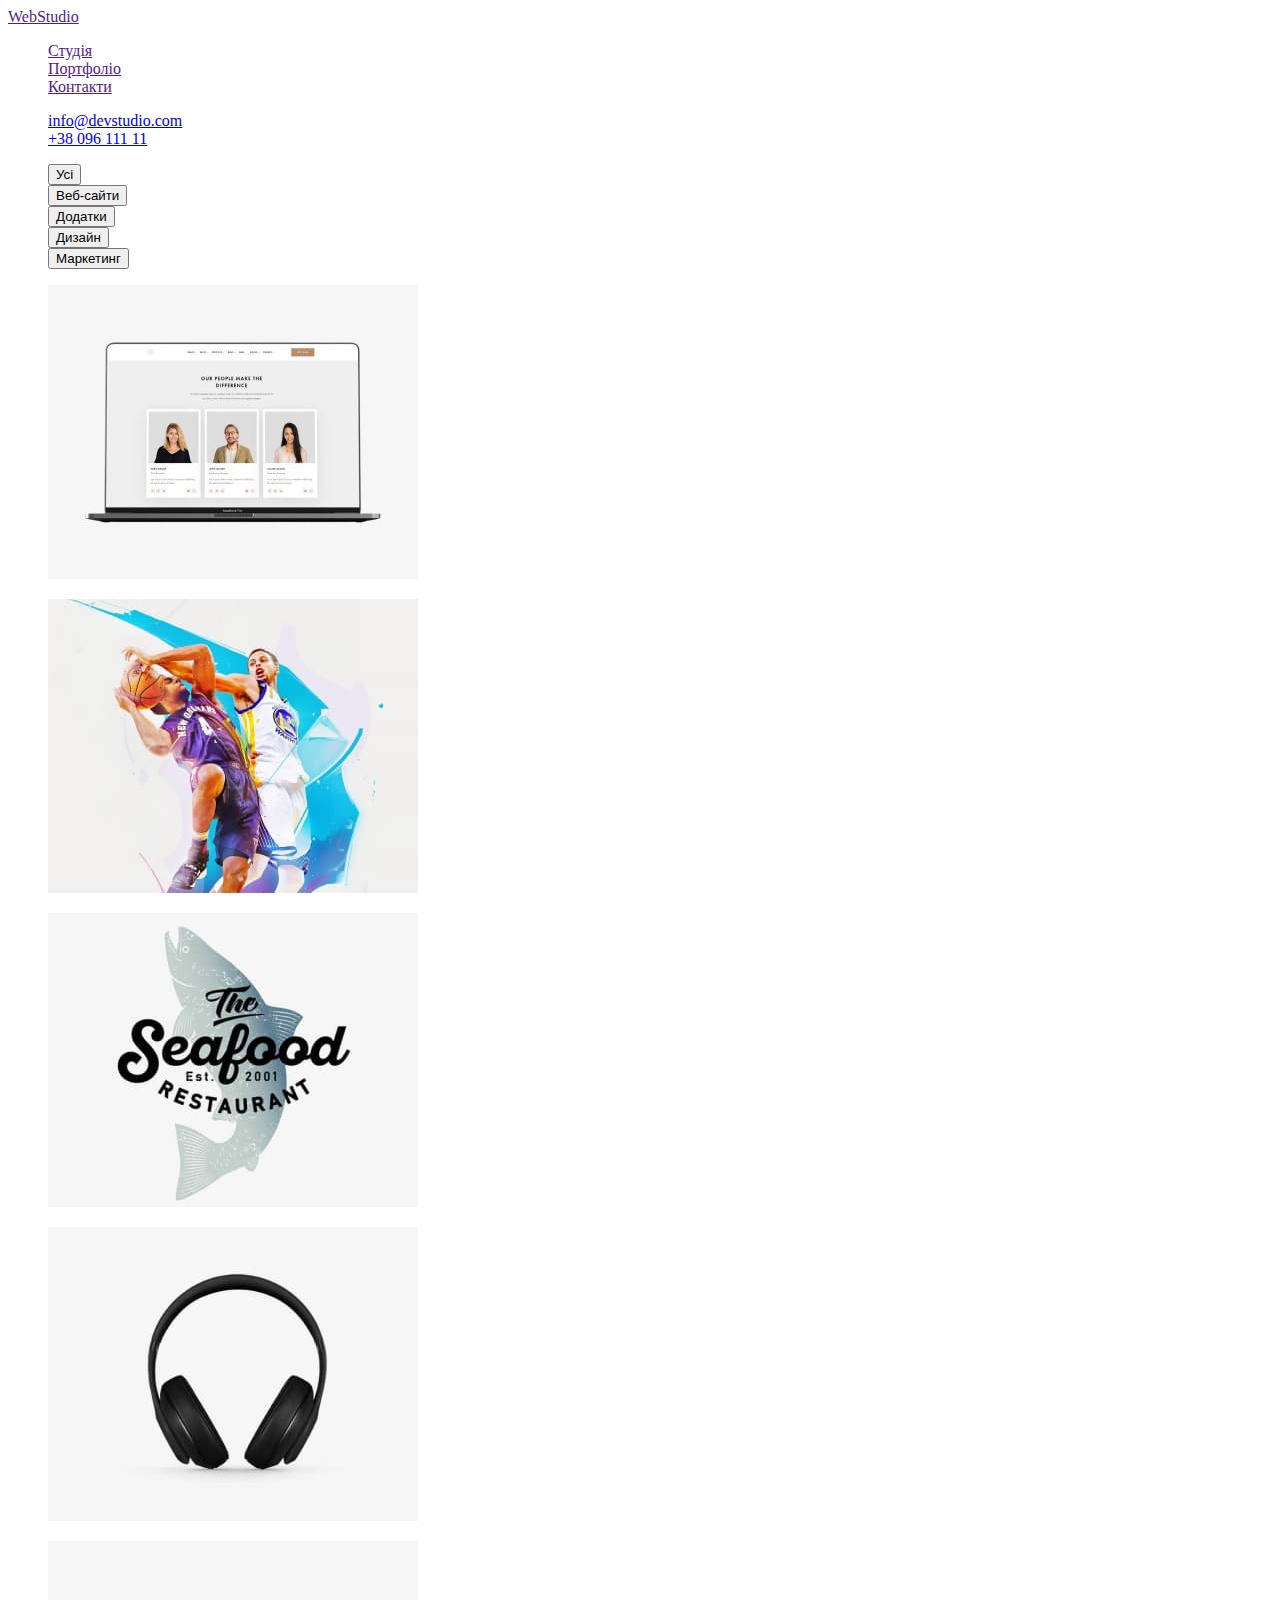
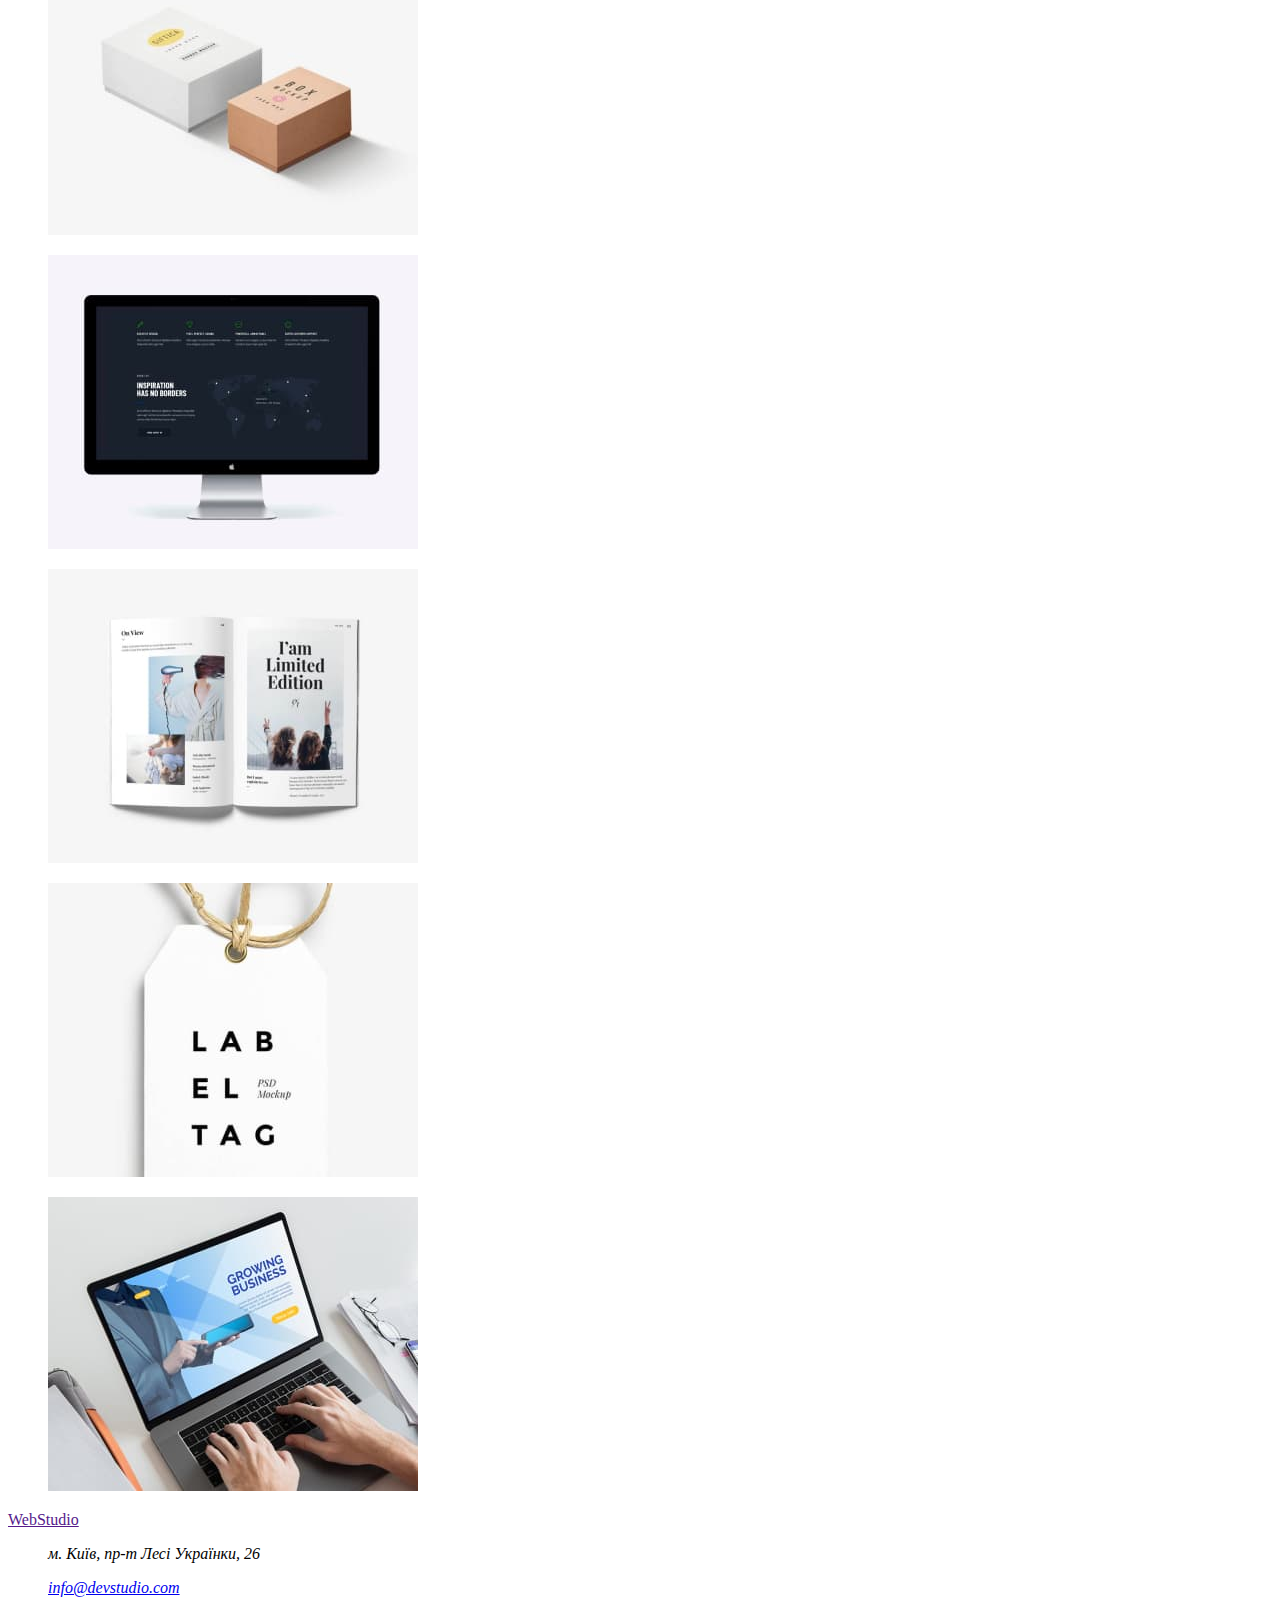
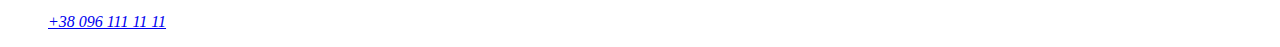
==== portfolio.html @ 41d0b6dc "photo" ====
<!DOCTYPE html>
<html lang="uk">
<head>
    <meta charset="UTF-8">
    <meta http-equiv="X-UA-Compatible" content="IE=edge">
    <meta name="viewport" content="width=device-width, initial-scale=1.0">
    <title>Студія</title>
    <link rel="stylesheet" href="./css/styles.css">
</head>
<body>
    <header>
        <a href="">WebStudio</a>
        <nav>
            <ul>
                <li>
                    <a href="">Студія</a>
                </li>
                <li>
                    <a href="">Портфоліо</a>
                </li>
                <li>
                    <a href="">Контакти</a>
                </li>
            </ul>
        </nav>
        <ul>
            <li>
                <a href="mailto:info@devstudio.com">info@devstudio.com</a>
            </li>
            <li>
                <a href="tel:+380961111111">+38 096 111 11 </a>
            </li>
        </ul>
    </header>
    <main>
        <section>
            <ul>
                <li>
                    <button type="button">Усі</button>
                </li>
                <li>
                    <button type="button">Веб-сайти</button>
                </li>
                <li>
                    <button type="button">Додатки</button>
                </li>
                <li>
                    <button type="button">Дизайн</button>
                </li>
                <li>
                    <button type="button">Маркетинг</button>
                </li>
            </ul>
        </section>
        <section>
            <ul>
                <li>
                    <img src="./image/tehno.jpg" alt="технокряк">
                        <p></p>
                    </img>
                </li>
                <li>
                    <img src="./image/sport-b.jpg" alt="баскетбол">
                        <p></p>
                    </img>
                </li>
                <li>
                    <img src="./image/seafood.jpg" alt="ресторан">
                        <p></p>
                    </img>
                </li>
                <li>
                    <img src="image/headphones.jpg" alt="навушники">
                        <p></p>
                    </img>
                </li>
                <li>
                    <img src="./image/boxes.jpg" alt="проєкт боксес">
                        <p></p>
                    </img>
                </li>
                <li>
                    <img src="./image/comp.jpg" alt="веб-сайт">
                        <p></p>
                    </img>
                </li>
                <li>
                    <img src="./image/book.jpg" alt="дизайн">
                        <p></p>
                    </img>
                </li>
                <li>
                    <img src="./image/lebeltag.jpg" alt="маркетинг">
                        <p></p>
                    </img>
                </li>
                <li>
                    <img src="./image/laptop.jpg" alt="додаток">
                        <p></p>
                    </img>
                </li>
            </ul>
        </section>
    </main>
    <footer>
        <a href="">WebStudio</a>
        <ul>
            <li>
                <address>
                    <p>м. Київ, пр-т Лесі Українки, 26</p>
                </address>
            </li>
            <li>
                <address>
                    <a href="mailto:info@devstudio.com">info@devstudio.com</a>
                </address>
            </li>
            <li>
                <address>
                    <p><a href="tel:+380961111111">+38 096 111 11 11</a></p>
                </address>
            </li>
        </ul>
    </footer>
</body>
</html>
---- css/styles.css ----
.body {
    font-family: 'Raleway', sans-serif;
        font-family: 'Roboto', sans-serif;
}

ul {
    list-style: none;
}

.page {
    background-color: #ffffff;
    color: #212121;
}

.button {
    color: #ffffff;
    background-color: #ffffff;
}
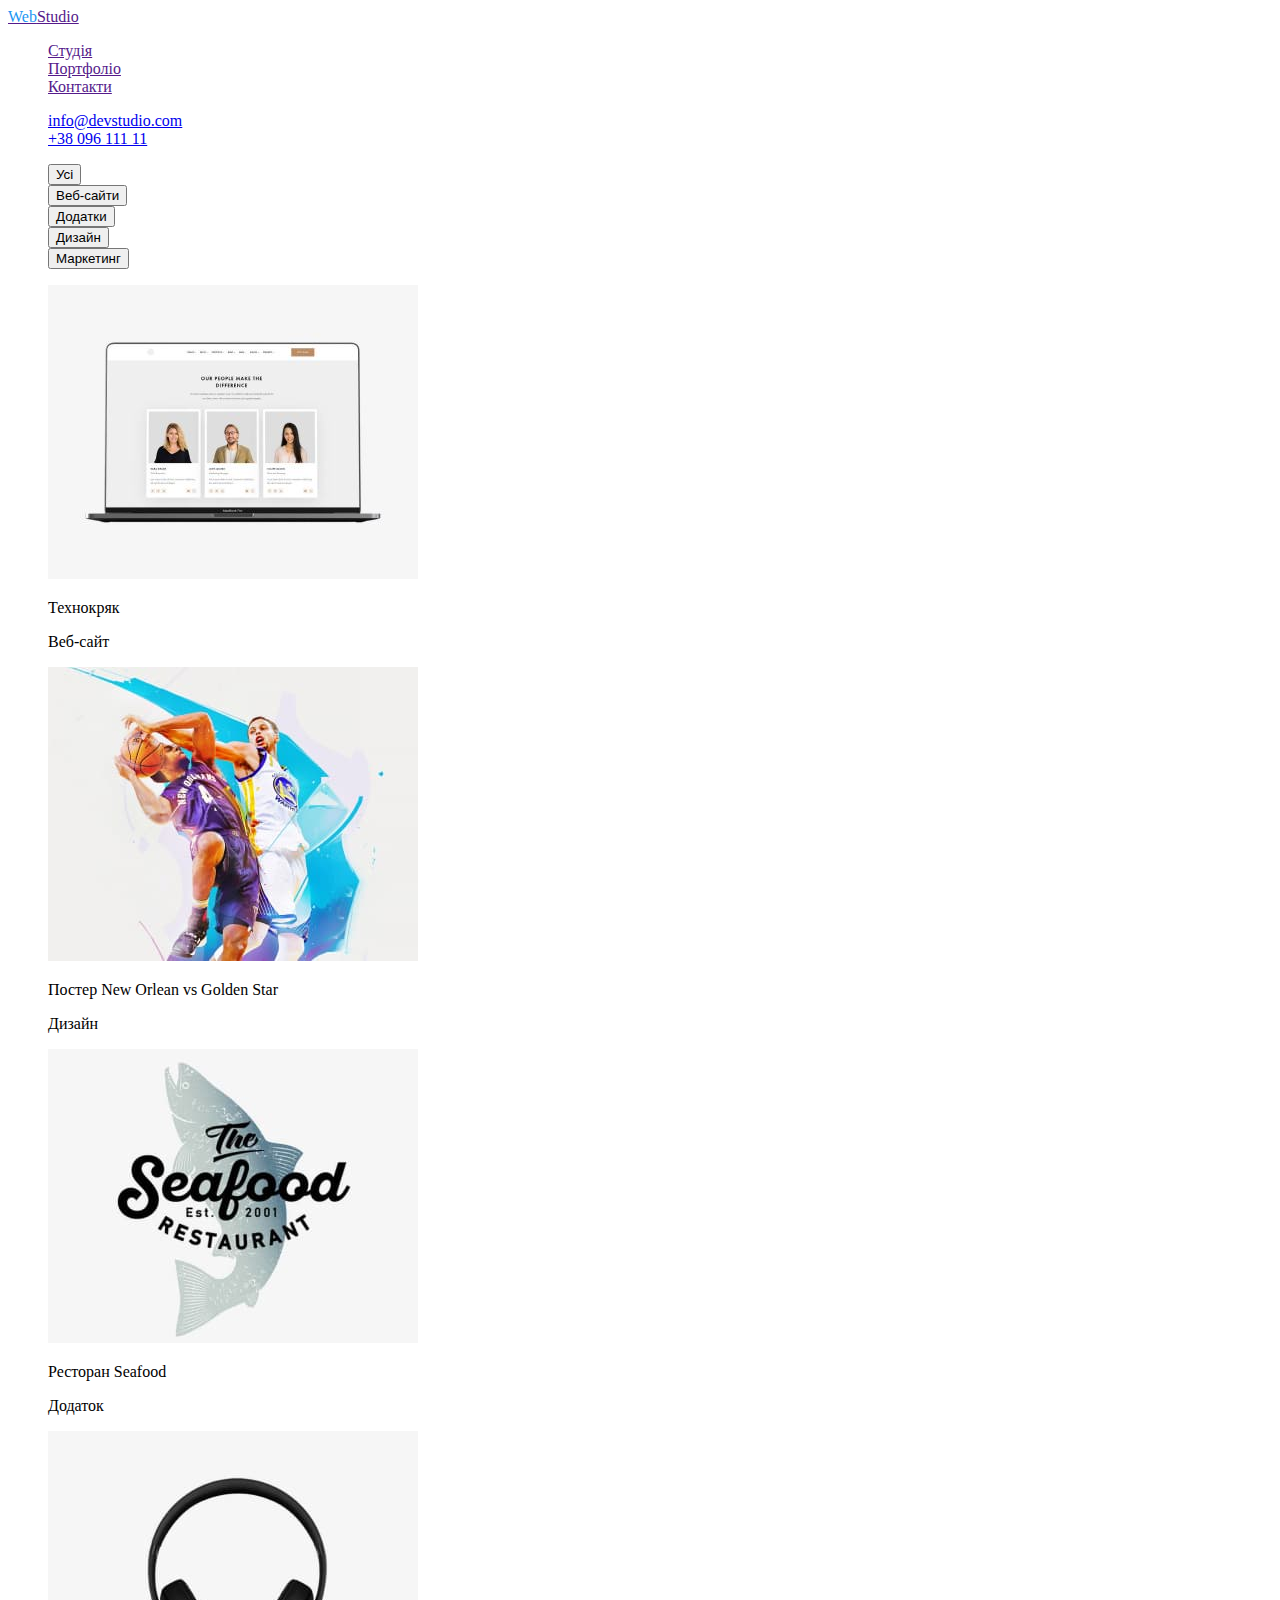
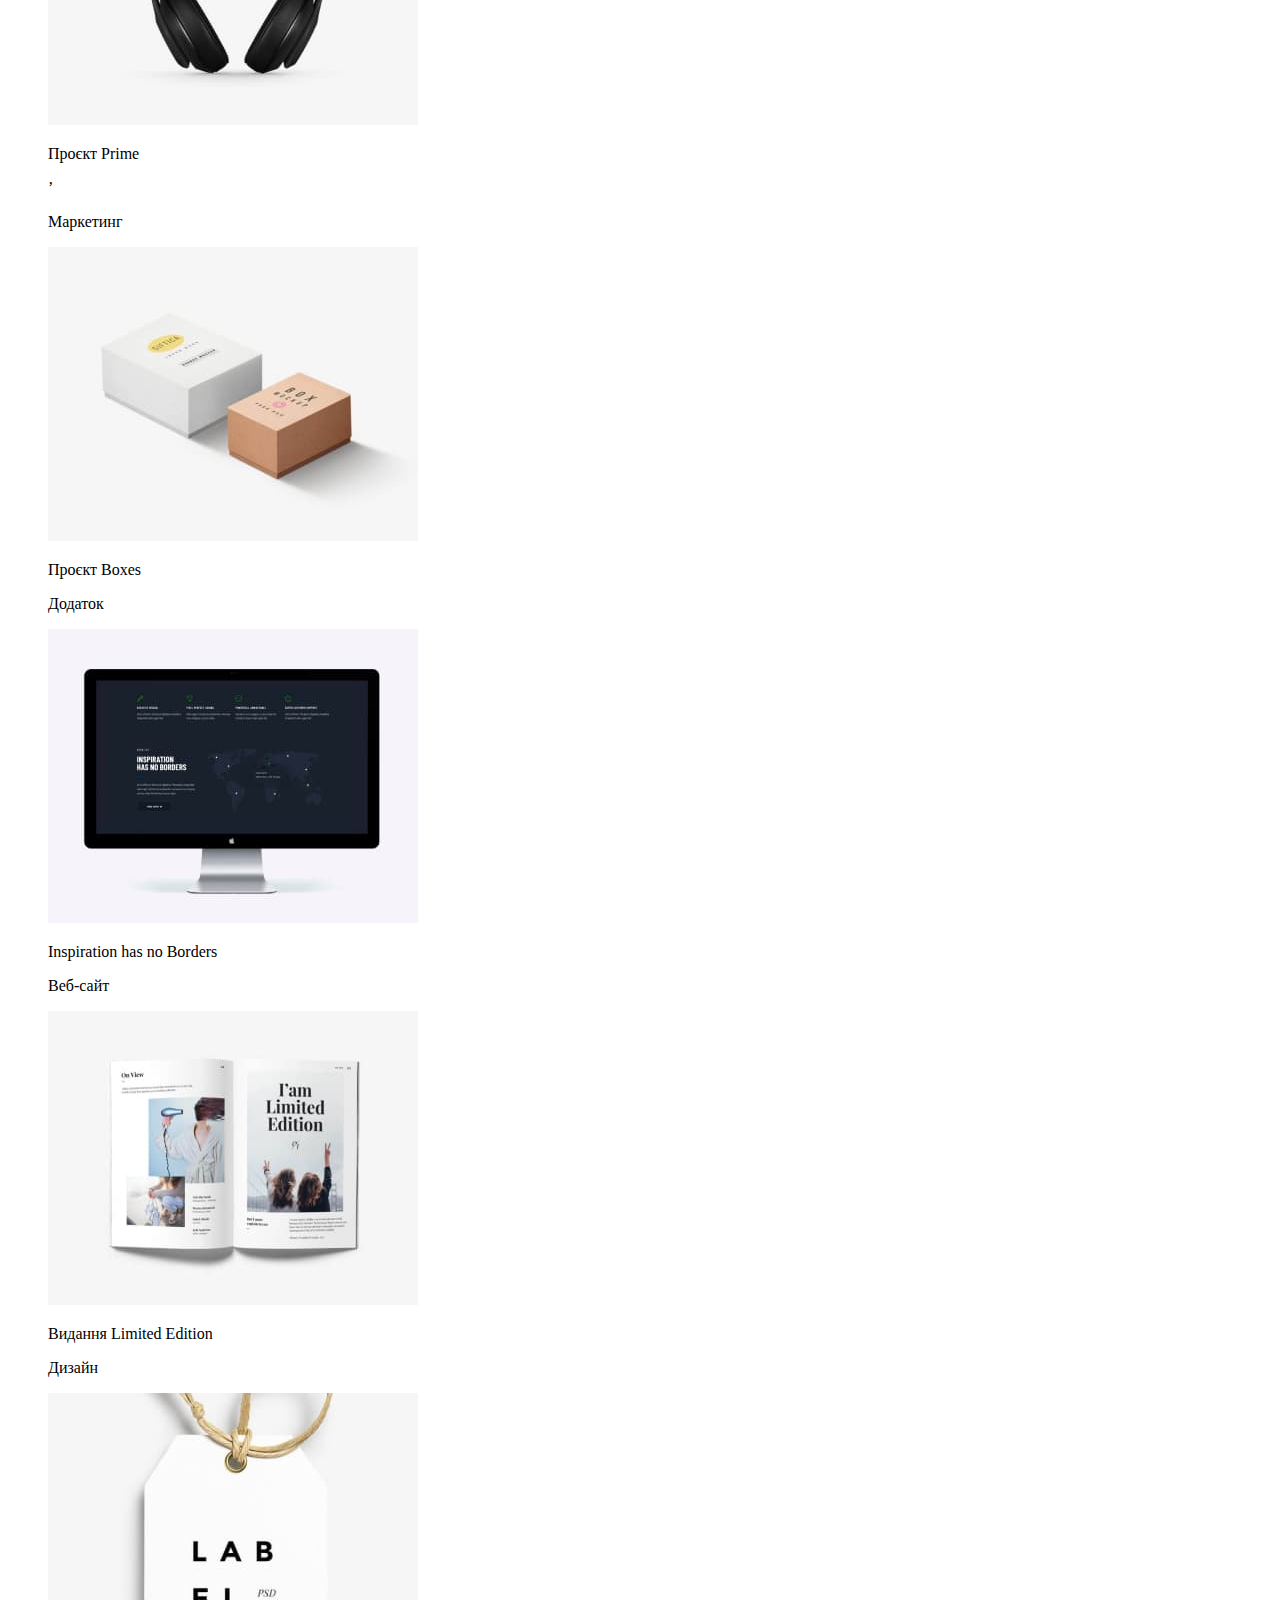
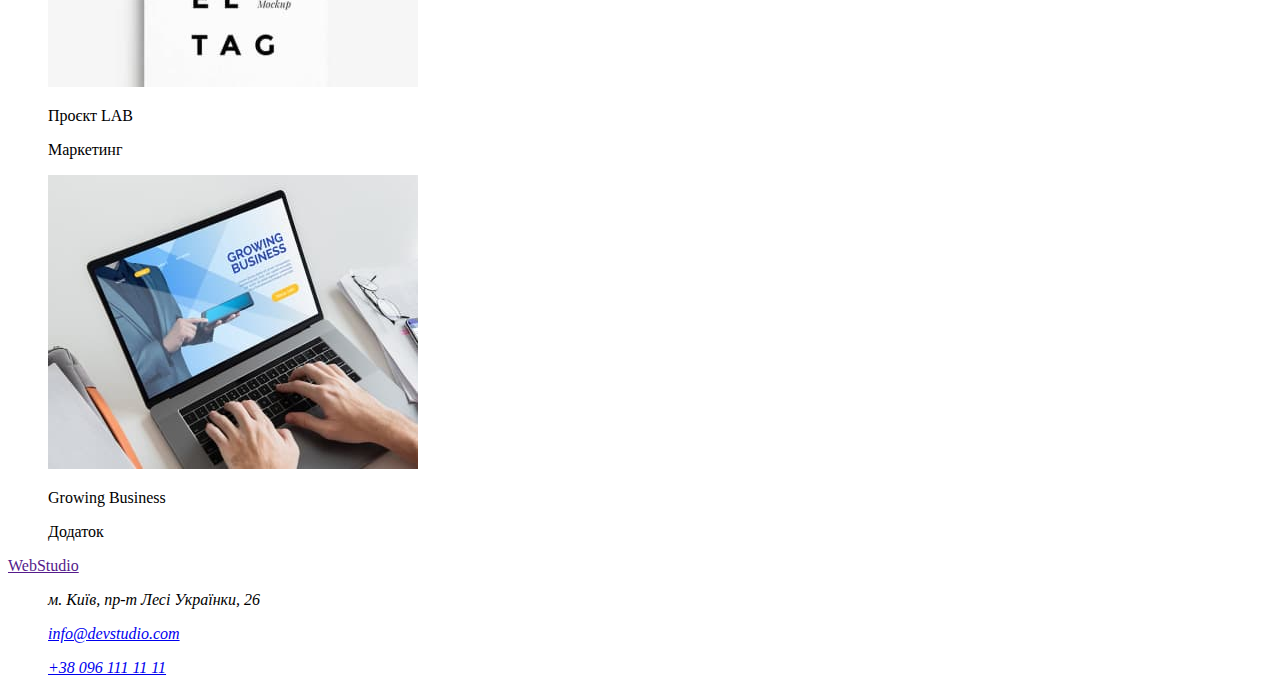
==== commit ef48fc96: "correction" ====
--- a/portfolio.html
+++ b/portfolio.html
@@ -9,7 +9,7 @@
 </head>
 <body>
     <header>
-        <a href="">WebStudio</a>
+        <a href=""><span class="logo-icon">Web</span>Studio</a>
         <nav>
             <ul>
                 <li>
@@ -55,48 +55,57 @@
         <section>
             <ul>
                 <li>
-                    <img src="./image/tehno.jpg" alt="технокряк">
-                        <p></p>
+                    <img src="./image/tehno.jpg" alt="технокряк" width="370">
+                        <p>Технокряк</p>
+                        <p>Веб-сайт</p>
                     </img>
                 </li>
                 <li>
-                    <img src="./image/sport-b.jpg" alt="баскетбол">
-                        <p></p>
+                    <img src="./image/sport-b.jpg" alt="баскетбол" width="370">
+                        <p>Постер New Orlean vs Golden Star</p>
+                        <p>Дизайн</p>
                     </img>
                 </li>
                 <li>
-                    <img src="./image/seafood.jpg" alt="ресторан">
-                        <p></p>
+                    <img src="./image/seafood.jpg" alt="ресторан" width="370">
+                        <p>Ресторан Seafood</p>
+                        <p>Додаток</p>
                     </img>
                 </li>
                 <li>
-                    <img src="image/headphones.jpg" alt="навушники">
-                        <p></p>
+                    <img src="image/headphones.jpg" alt="навушники" width="370">
+                        <p>Проєкт Prime</p>ʼ
+                        <p>Маркетинг</p>
                     </img>
                 </li>
                 <li>
-                    <img src="./image/boxes.jpg" alt="проєкт боксес">
-                        <p></p>
+                    <img src="./image/boxes.jpg" alt="проєкт боксес" width="370">
+                        <p>Проєкт Boxes</p>
+                        <p>Додаток</p>
                     </img>
                 </li>
                 <li>
-                    <img src="./image/comp.jpg" alt="веб-сайт">
-                        <p></p>
+                    <img src="./image/comp.jpg" alt="веб-сайт" width="370">
+                        <p>Inspiration has no Borders</p>
+                        <p>Веб-сайт</p>
                     </img>
                 </li>
                 <li>
-                    <img src="./image/book.jpg" alt="дизайн">
-                        <p></p>
+                    <img src="./image/book.jpg" alt="дизайн" width="370">
+                        <p>Видання Limited Edition</p>
+                        <p>Дизайн</p>
                     </img>
                 </li>
                 <li>
-                    <img src="./image/lebeltag.jpg" alt="маркетинг">
-                        <p></p>
+                    <img src="./image/lebeltag.jpg" alt="маркетинг" width="370">
+                        <p>Проєкт LAB</p>
+                        <p>Маркетинг</p>
                     </img>
                 </li>
                 <li>
-                    <img src="./image/laptop.jpg" alt="додаток">
-                        <p></p>
+                    <img src="./image/laptop.jpg" alt="додаток" width="370">
+                        <p>Growing Business</p>
+                        <p>Додаток</p>
                     </img>
                 </li>
             </ul>
--- a/css/styles.css
+++ b/css/styles.css
@@ -15,4 +15,16 @@
 .button {
     color: #ffffff;
     background-color: #ffffff;
+}
+
+.logo-icon {
+    color: #2196F3;
+}
+
+.title {
+
+}
+
+.subtitle {
+    
 }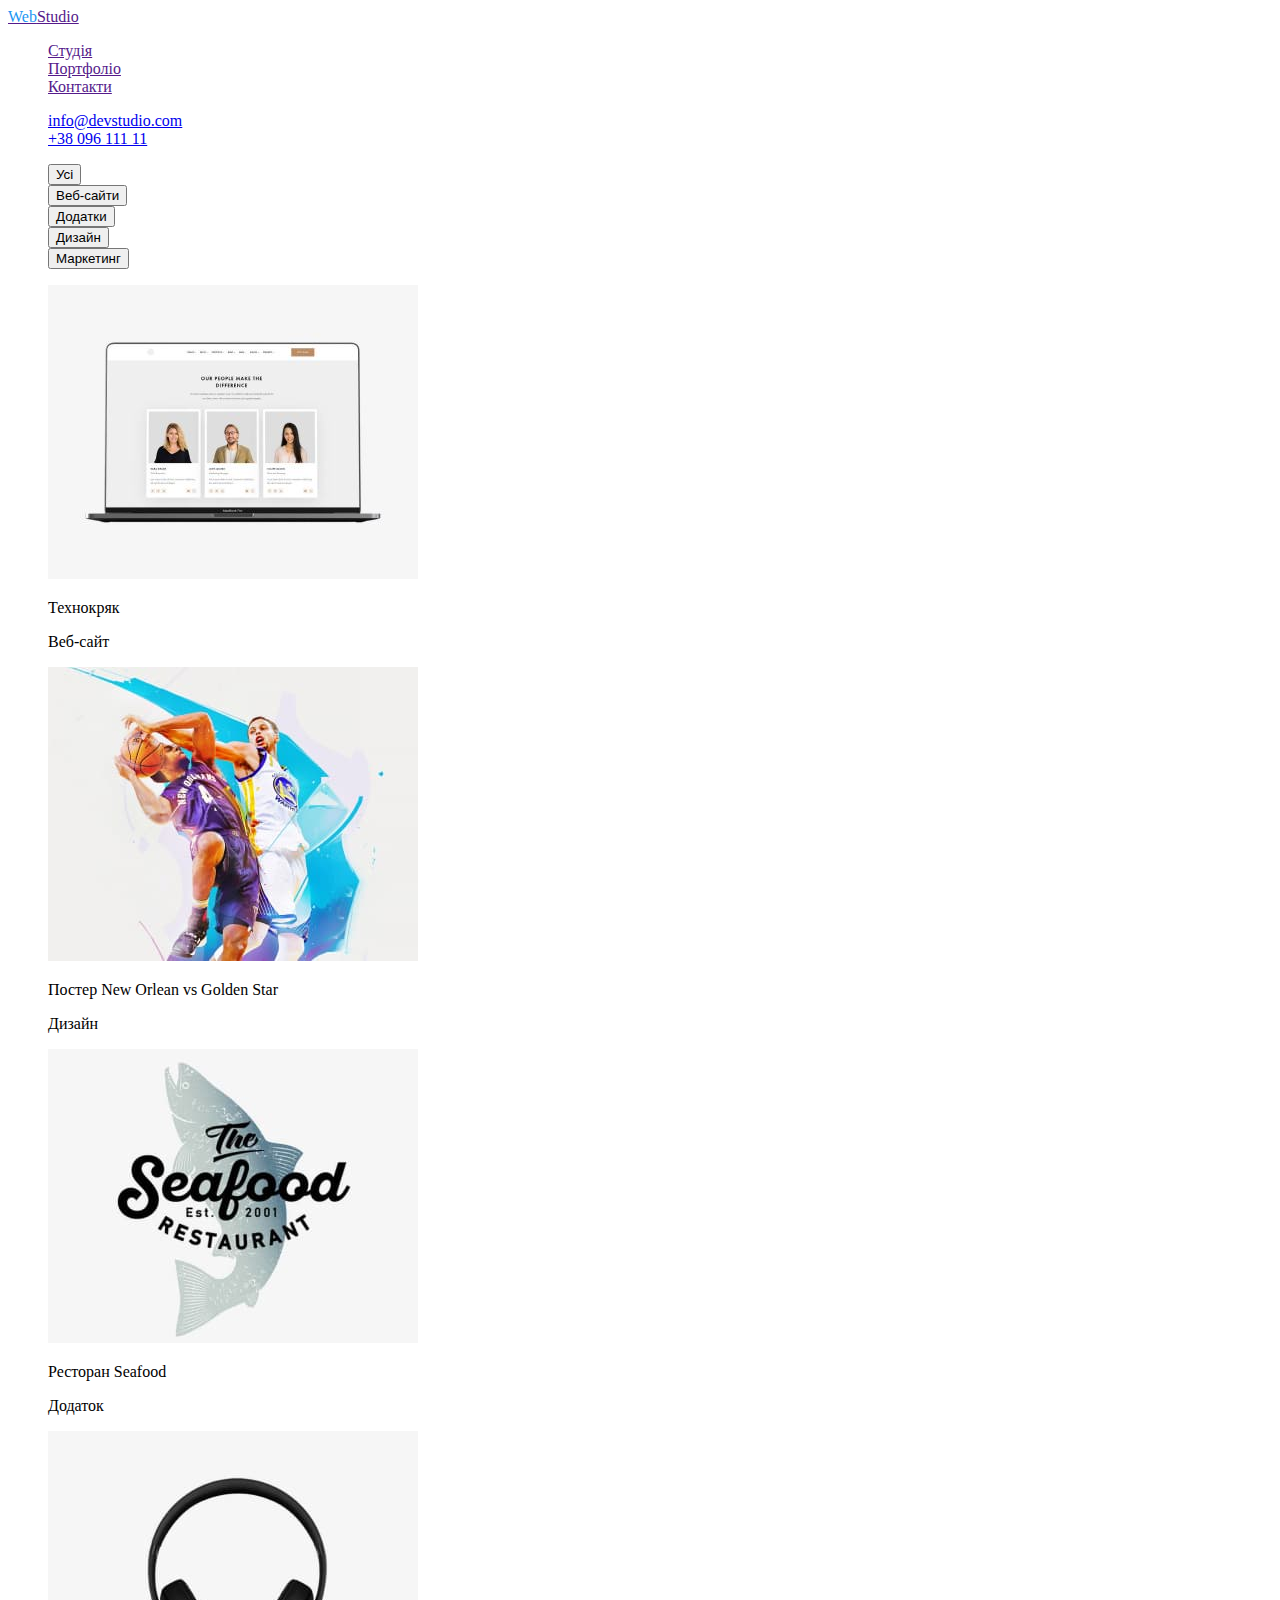
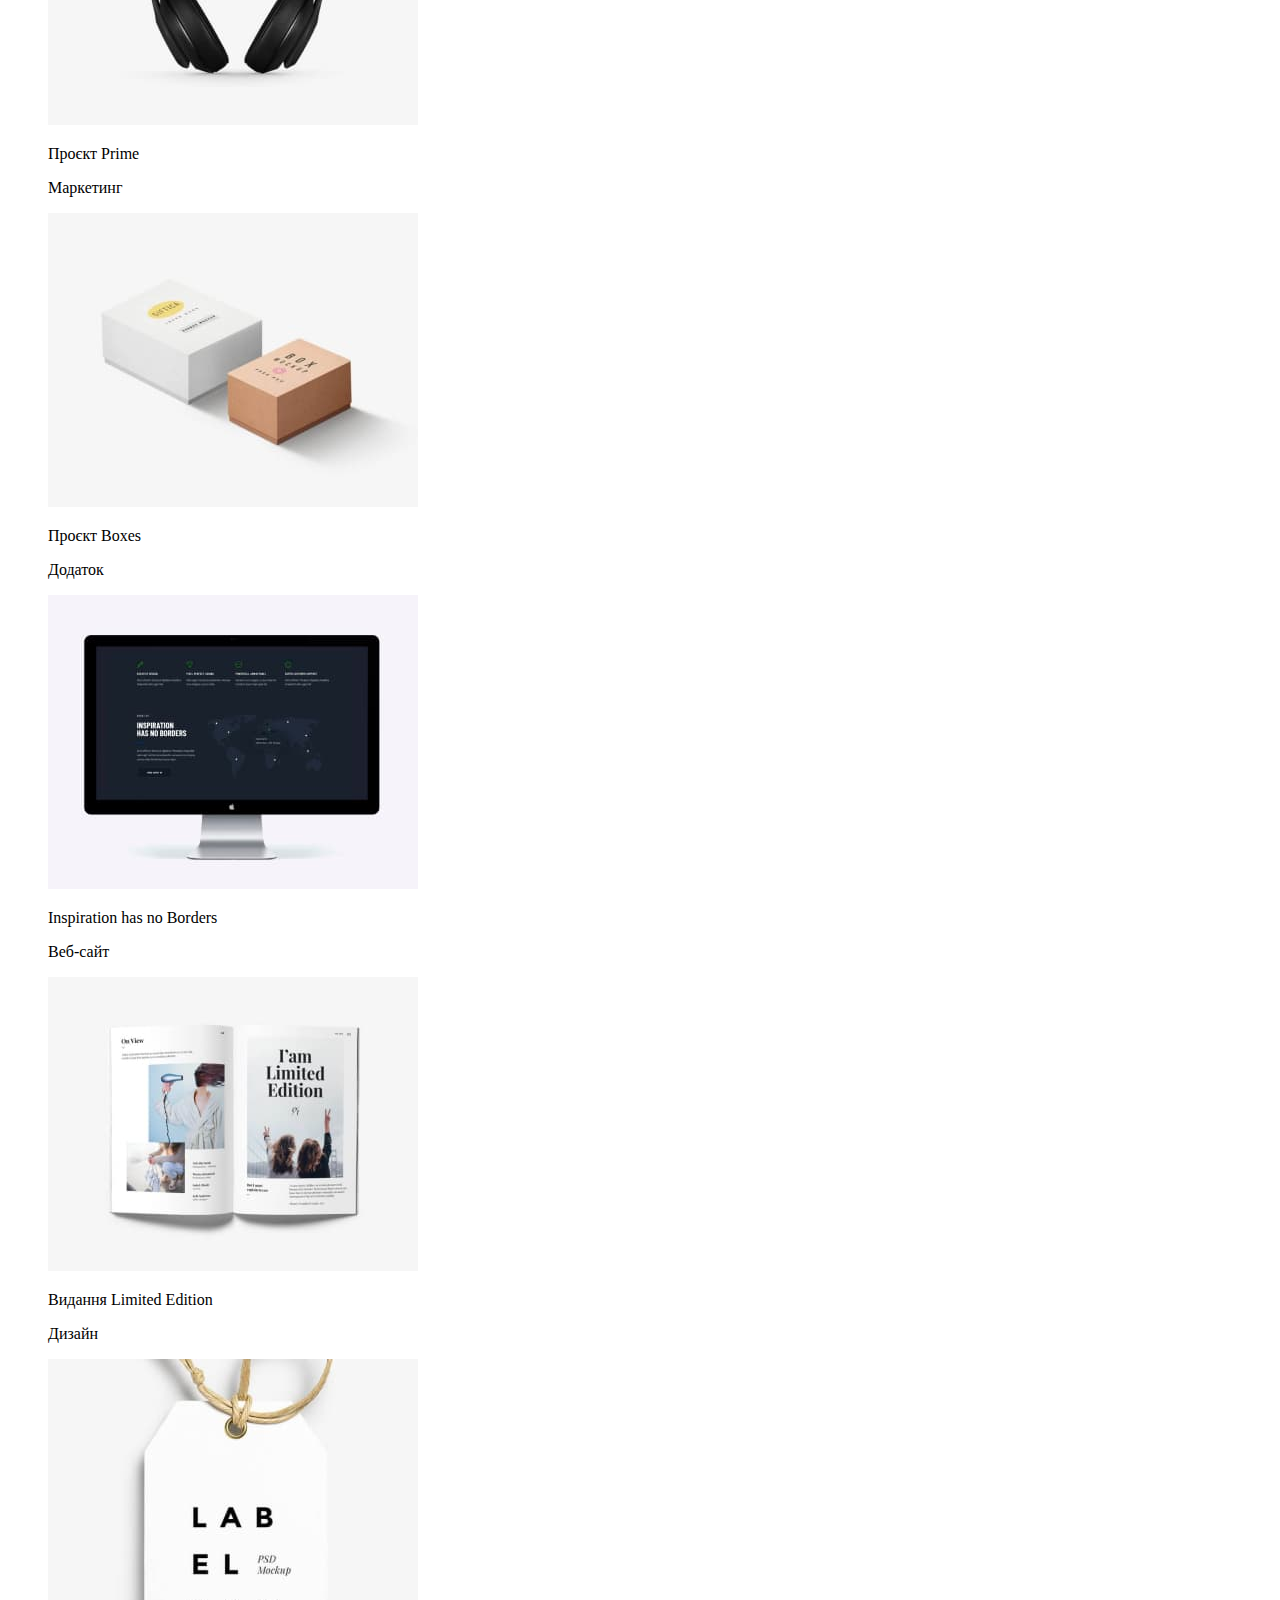
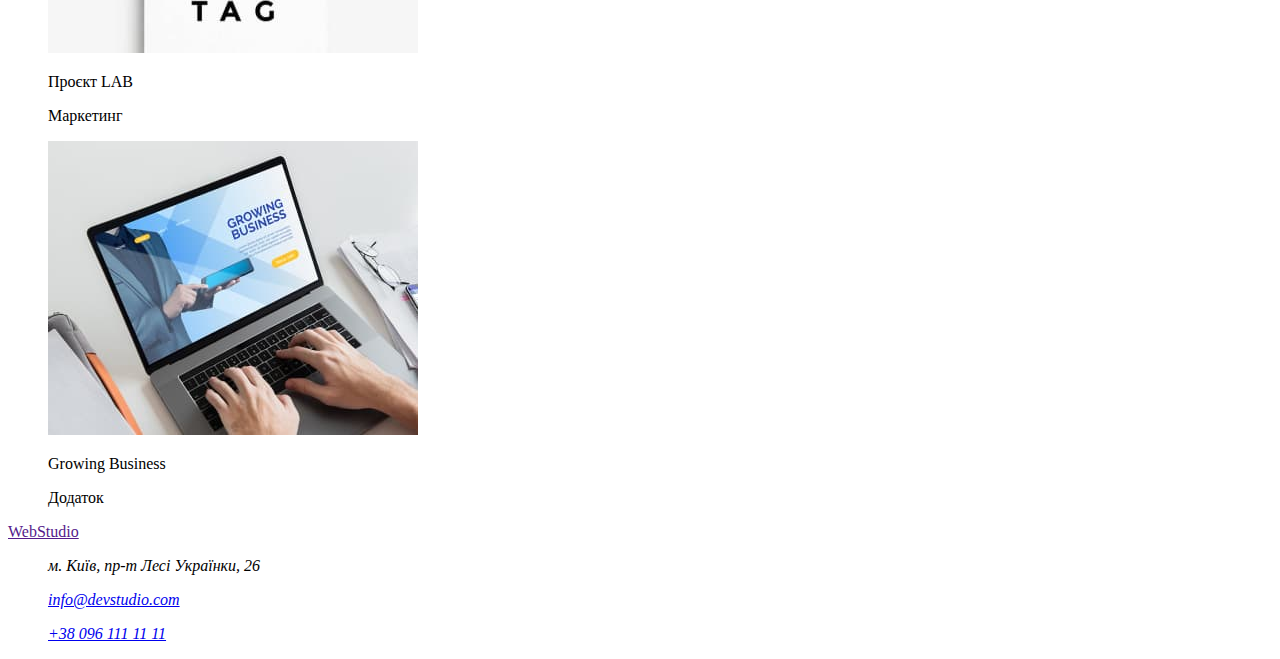
==== commit 013838ef: "class" ====
--- a/portfolio.html
+++ b/portfolio.html
@@ -5,6 +5,9 @@
     <meta http-equiv="X-UA-Compatible" content="IE=edge">
     <meta name="viewport" content="width=device-width, initial-scale=1.0">
     <title>Студія</title>
+    <link rel="preconnect" href="https://fonts.googleapis.com"> 
+    <link rel="preconnect" href="https://fonts.gstatic.com" crossorigin> 
+    <link href="https://fonts.googleapis.com/css2?family=Raleway:wght@700&family=Roboto:wght@400;500;700;900&display=swap" rel="stylesheet">
     <link rel="stylesheet" href="./css/styles.css">
 </head>
 <body>
@@ -33,7 +36,7 @@
         </ul>
     </header>
     <main>
-        <section>
+        <section class="section">
             <ul>
                 <li>
                     <button type="button">Усі</button>
@@ -74,7 +77,7 @@
                 </li>
                 <li>
                     <img src="image/headphones.jpg" alt="навушники" width="370">
-                        <p>Проєкт Prime</p>ʼ
+                        <p>Проєкт Prime</p>
                         <p>Маркетинг</p>
                     </img>
                 </li>
--- a/css/styles.css
+++ b/css/styles.css
@@ -1,6 +1,23 @@
+:root {
+    --primary-text-color: #212121;
+    --accent-color: #2196F3;
+
+}
+
 .body {
     font-family: 'Raleway', sans-serif;
-        font-family: 'Roboto', sans-serif;
+    font-family: 'Roboto', sans-serif;
+    background-color: #FFFFFF;
+    color: var(--primary-text-color)
+}
+
+.header {
+    
+}
+
+.button {
+    background-color: #2196F3;
+    color: #ffffff;
 }
 
 ul {
@@ -26,5 +43,12 @@
 }
 
 .subtitle {
-    
+
+}
+
+.section {
+}
+
+.section-title {
+    color: #212121;
 }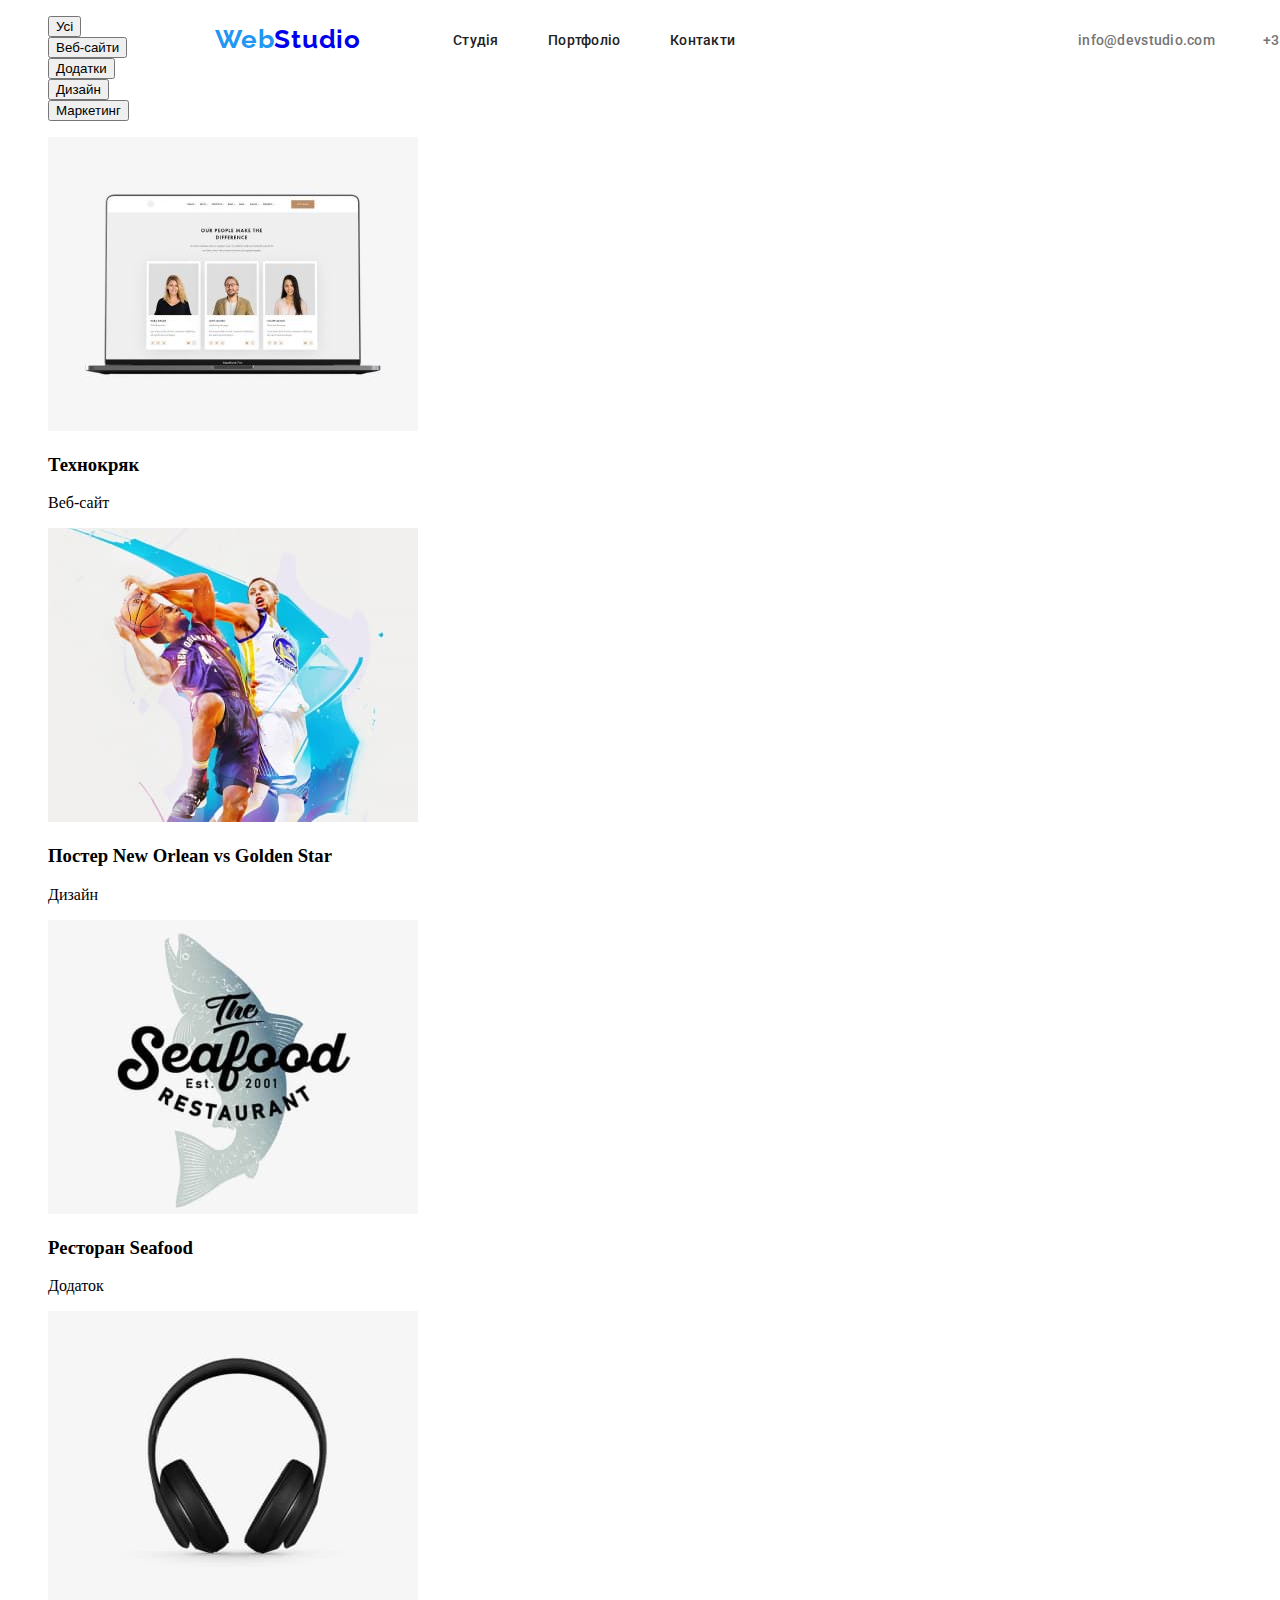
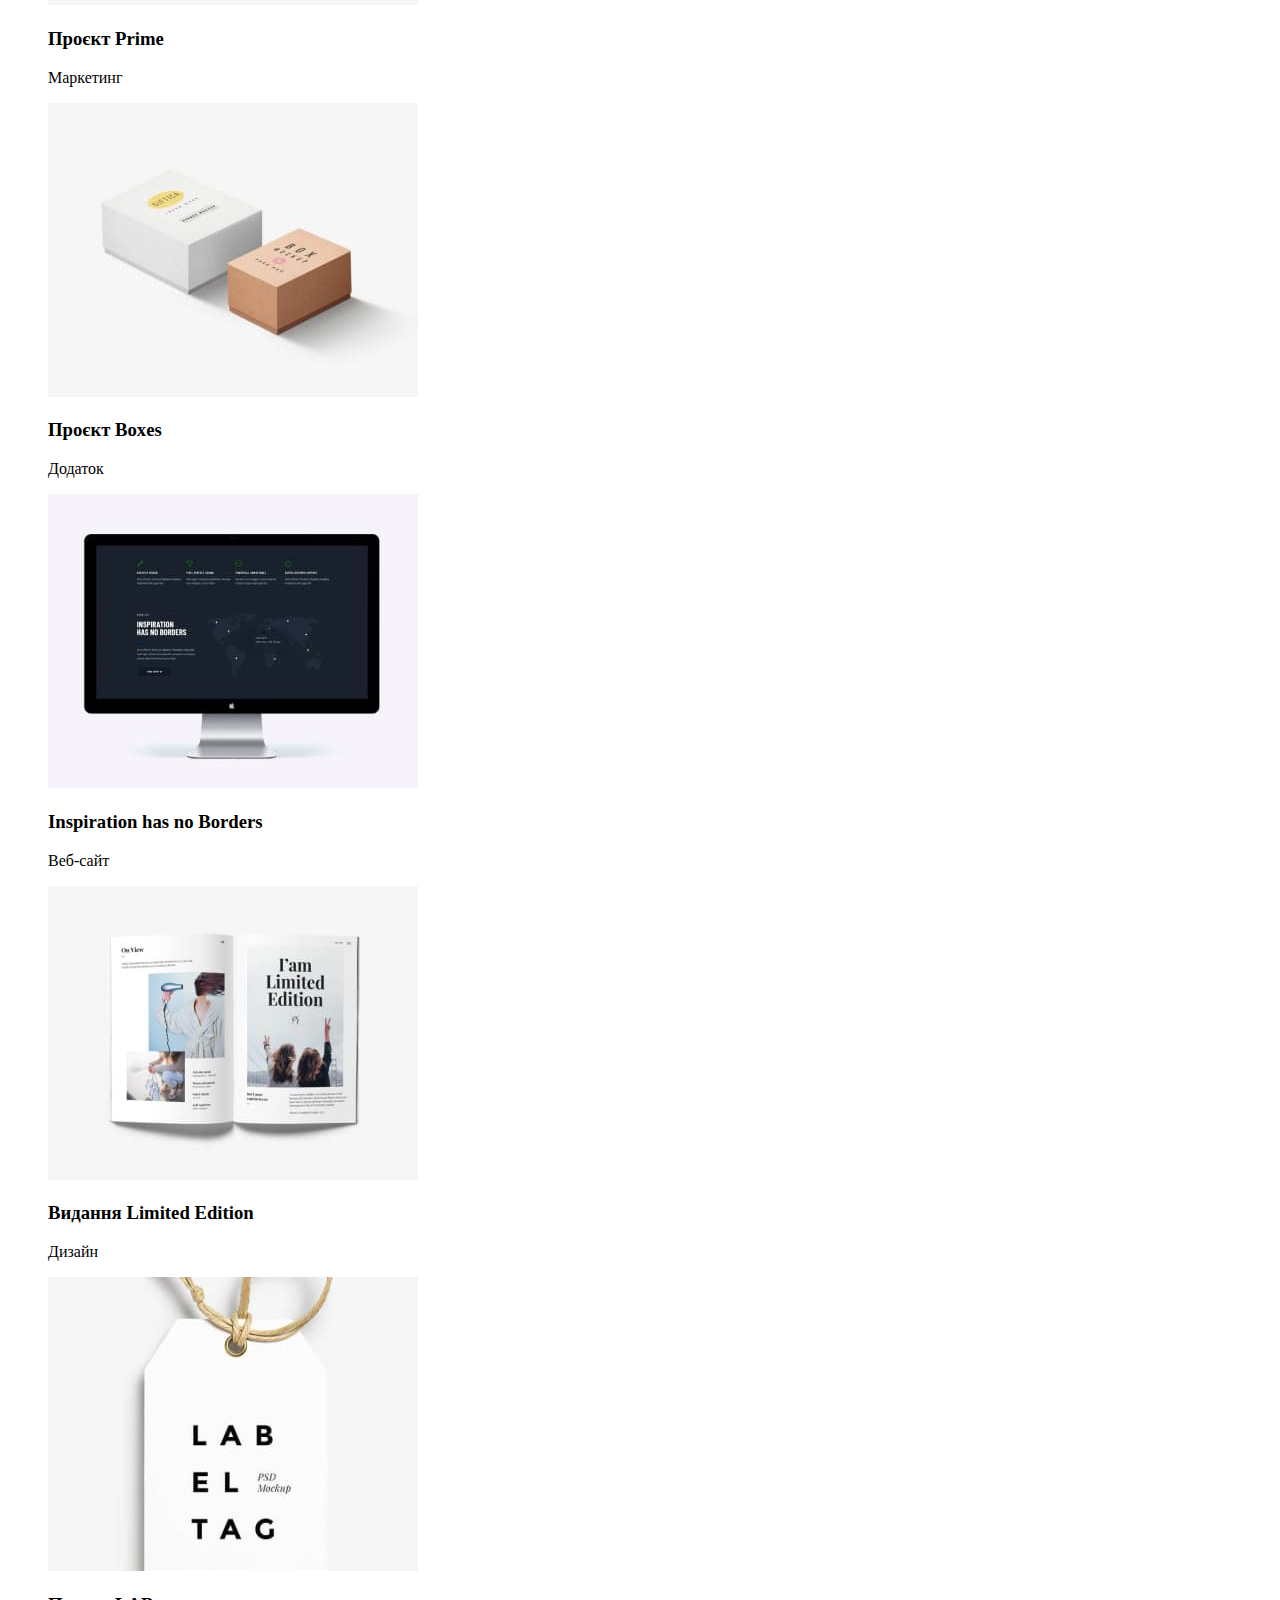
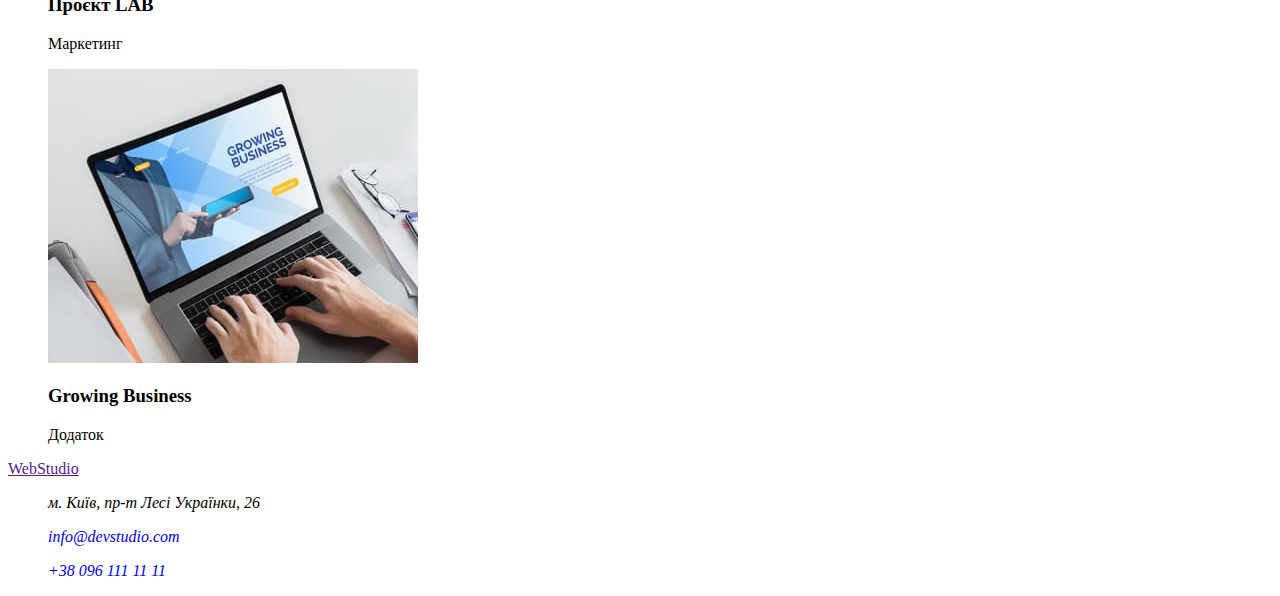
==== commit fa6ce584: "styles" ====
--- a/portfolio.html
+++ b/portfolio.html
@@ -11,33 +11,33 @@
     <link rel="stylesheet" href="./css/styles.css">
 </head>
 <body>
-    <header>
-        <a href=""><span class="logo-icon">Web</span>Studio</a>
+    <header class="header">
+        <a href="./index.html" class="site-logo"><span class="logo-icon">Web</span>Studio</a>
         <nav>
             <ul>
                 <li>
-                    <a href="">Студія</a>
+                    <a href="" class="link studio">Студія</a>
                 </li>
                 <li>
-                    <a href="">Портфоліо</a>
+                    <a href="" class="link portfolio">Портфоліо</a>
                 </li>
                 <li>
-                    <a href="">Контакти</a>
+                    <a href="" class="link contact">Контакти</a>
                 </li>
             </ul>
         </nav>
-        <ul>
+        <ul class="auth-nav">
             <li>
-                <a href="mailto:info@devstudio.com">info@devstudio.com</a>
+                <a href="mailto:info@devstudio.com" class="link mail">info@devstudio.com</a>
             </li>
             <li>
-                <a href="tel:+380961111111">+38 096 111 11 </a>
+                <a href="tel:+380961111111" class="link number">+38 096 111 11 </a>
             </li>
         </ul>
     </header>
     <main>
         <section class="section">
-            <ul>
+            <ul class="">
                 <li>
                     <button type="button">Усі</button>
                 </li>
@@ -59,55 +59,55 @@
             <ul>
                 <li>
                     <img src="./image/tehno.jpg" alt="технокряк" width="370">
-                        <p>Технокряк</p>
+                        <h3>Технокряк</h3>
                         <p>Веб-сайт</p>
                     </img>
                 </li>
                 <li>
                     <img src="./image/sport-b.jpg" alt="баскетбол" width="370">
-                        <p>Постер New Orlean vs Golden Star</p>
+                        <h3>Постер New Orlean vs Golden Star</h3>
                         <p>Дизайн</p>
                     </img>
                 </li>
                 <li>
                     <img src="./image/seafood.jpg" alt="ресторан" width="370">
-                        <p>Ресторан Seafood</p>
+                        <h3>Ресторан Seafood</h3>
                         <p>Додаток</p>
                     </img>
                 </li>
                 <li>
                     <img src="image/headphones.jpg" alt="навушники" width="370">
-                        <p>Проєкт Prime</p>
+                        <h3>Проєкт Prime</h3>
                         <p>Маркетинг</p>
                     </img>
                 </li>
                 <li>
                     <img src="./image/boxes.jpg" alt="проєкт боксес" width="370">
-                        <p>Проєкт Boxes</p>
+                        <h3>Проєкт Boxes</h3>
                         <p>Додаток</p>
                     </img>
                 </li>
                 <li>
                     <img src="./image/comp.jpg" alt="веб-сайт" width="370">
-                        <p>Inspiration has no Borders</p>
+                        <h3>Inspiration has no Borders</h3>
                         <p>Веб-сайт</p>
                     </img>
                 </li>
                 <li>
                     <img src="./image/book.jpg" alt="дизайн" width="370">
-                        <p>Видання Limited Edition</p>
+                        <h3>Видання Limited Edition</h3>
                         <p>Дизайн</p>
                     </img>
                 </li>
                 <li>
                     <img src="./image/lebeltag.jpg" alt="маркетинг" width="370">
-                        <p>Проєкт LAB</p>
+                        <h3>Проєкт LAB</h3>
                         <p>Маркетинг</p>
                     </img>
                 </li>
                 <li>
                     <img src="./image/laptop.jpg" alt="додаток" width="370">
-                        <p>Growing Business</p>
+                        <h3>Growing Business</h3>
                         <p>Додаток</p>
                     </img>
                 </li>
@@ -124,12 +124,12 @@
             </li>
             <li>
                 <address>
-                    <a href="mailto:info@devstudio.com">info@devstudio.com</a>
+                    <a href="mailto:info@devstudio.com" class="link">info@devstudio.com</a>
                 </address>
             </li>
             <li>
                 <address>
-                    <p><a href="tel:+380961111111">+38 096 111 11 11</a></p>
+                    <p><a href="tel:+380961111111" class="link">+38 096 111 11 11</a></p>
                 </address>
             </li>
         </ul>
--- a/css/styles.css
+++ b/css/styles.css
@@ -3,6 +3,8 @@
     --accent-color: #2196F3;
 
 }
+
+/* Body */
 
 .body {
     font-family: 'Raleway', sans-serif;
@@ -11,8 +13,127 @@
     color: var(--primary-text-color)
 }
 
+/* Header */
+
 .header {
-    
+    text-decoration: none;
+}
+
+.site-logo {
+    text-decoration: none;
+    position: absolute;
+    width: 145px;
+    height: 31px;
+    left: 215px;
+    top: 24px;
+    font-family: 'Raleway';
+    font-weight: 700;
+    font-size: 26px;
+    line-height: 31px;
+/* identical to box height */
+    letter-spacing: 0.03em;
+}
+
+.logo-icon {
+    color: #2196F3;
+}
+
+.site-nav {
+    text-decoration: none;
+}
+
+.auth-nav {
+    text-decoration: none;
+}
+
+.link {
+    text-decoration: none;
+}
+
+    /* Студія */
+
+.studio {
+
+    position: absolute;
+    width: 45px;
+    height: 16px;
+    left: 453px;
+    top: 32px;
+    font-family: 'Roboto';
+    font-weight: 500;
+    font-size: 14px;
+    line-height: 16px;
+    letter-spacing: 0.02em;
+    color: #212121;
+}
+
+    /* Портфоліо */
+
+.portfolio {
+
+    width: 72px;
+    height: 16px;
+    left: 548px;
+    top: 32px;
+    font-family: 'Roboto';
+    font-style: normal;
+    font-weight: 500;
+    font-size: 14px;
+    line-height: 16px;
+    letter-spacing: 0.02em;
+    color: #212121;
+    position: absolute;
+
+}
+
+    /* Контакти */
+
+.contact {
+
+    width: 64px;
+    height: 16px;
+    left: 670px;
+    top: 32px;
+    font-family: 'Roboto';
+    font-style: normal;
+    font-weight: 500;
+    font-size: 14px;
+    line-height: 16px;
+    letter-spacing: 0.02em;
+    color: #212121;
+    position: absolute;
+}
+
+/* mail */
+
+.mail {
+    position: absolute;
+    width: 135px;
+    height: 16px;
+    left: 1078px;
+    top: 32px;
+    font-family: 'Roboto';
+    font-weight: 500;
+    font-size: 14px;
+    line-height: 16px;
+    letter-spacing: 0.02em;
+    color: #757575;
+}
+
+/* Phone */
+
+.number {
+    position: absolute;
+    width: 122px;
+    height: 16px;
+    left: 1263px;
+    top: 32px;
+    font-family: 'Roboto';
+    font-weight: 500;
+    font-size: 14px;
+    line-height: 16px;
+    letter-spacing: 0.02em;
+    color: #757575;
 }
 
 .button {
@@ -24,6 +145,21 @@
     list-style: none;
 }
 
+/* Особливості */
+
+.text {
+
+position: absolute;
+width: 1170px;
+height: 98px;
+left: 215px;
+top: 774px;
+}
+
+.team {
+
+}
+
 .page {
     background-color: #ffffff;
     color: #212121;
@@ -34,21 +170,116 @@
     background-color: #ffffff;
 }
 
-.logo-icon {
-    color: #2196F3;
-}
-
-.title {
-
+    /* Замовити послугу */
+
+.button-order {
+
+    width: 152px;
+    height: 30px;
+    left: 724px;
+    top: 440px;
+    font-family: 'Roboto';
+    font-weight: 700;
+    font-size: 16px;
+    line-height: 30px;
+    display: flex;
+    align-items: center;
+    text-align: center;
+    letter-spacing: 0.06em;
+    color: #FFFFFF;
+    position: absolute;
 }
 
 .subtitle {
 
 }
 
-.section {
-}
-
+/* Bg */
+
+.section-top {
+    position: absolute;
+    width: 1600px;
+    height: 600px;
+    left: 0px;
+    top: 80px;
+    background: #2F303A;
+}
+
+    /* Section bg */
+
+.section-bg {
+
+    width: 1600px;
+    height: 648px;
+    left: 0px;
+    top: 1446px;
+    background: #F5F4FA;
+    position: absolute;
+}
 .section-title {
-    color: #212121;
+    width: 696px;
+    height: 120px;
+    left: 452px;
+    top: 280px;
+    font-family: 'Roboto';
+    font-weight: 900;
+    font-size: 44px;
+    line-height: 60px;
+    /* or 136% */
+    text-align: center;
+    letter-spacing: 0.06em;
+    text-transform: uppercase;
+    color: #FFFFFF;
+    position: absolute;
+}
+
+/* Чим ми займаємося */
+
+.section-mid {
+    position: absolute;
+    width: 366px;
+    height: 42px;
+    left: 617px;
+    top: 966px;
+    font-family: 'Roboto';
+    font-weight: 700;
+    font-size: 36px;
+    line-height: 42px;
+    text-align: center;
+    letter-spacing: 0.03em;
+    color: #212121;
+}
+
+/* Image */
+.img-first {
+    position: absolute;
+    width: 370px;
+    height: 294px;
+    left: 215px;
+    top: 1058px;
+    mix-blend-mode: normal;
+}
+
+.img-second {
+    position: absolute;
+    width: 370px;
+    height: 294px;
+    left: 615px;
+    top: 1058px;
+}
+
+.img-third {
+    position: absolute;
+    width: 370px;
+    height: 294px;
+    left: 1015px;
+    top: 1058px;
+}
+
+.conteiner {
+    position: absolute;
+    width: 1170px;
+    height: 386px;
+    left: 215px;
+    top: 966px;
 }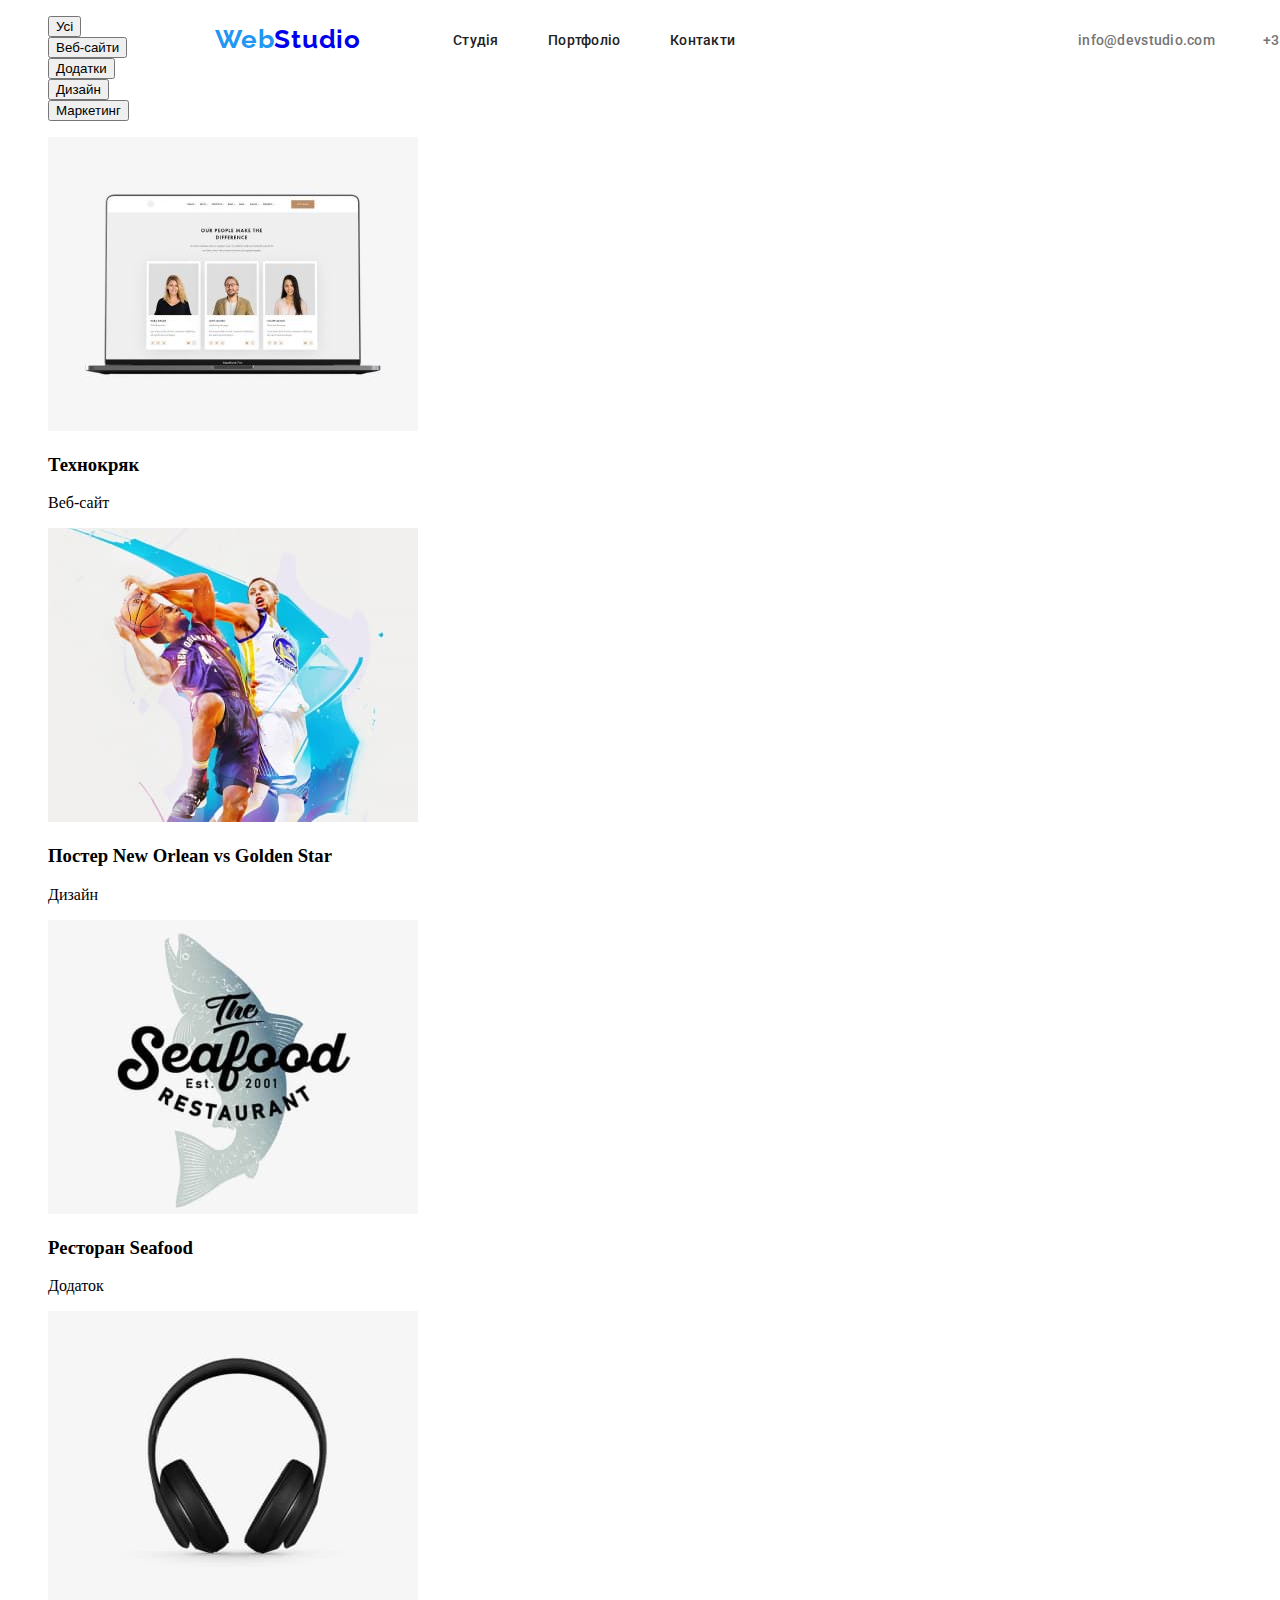
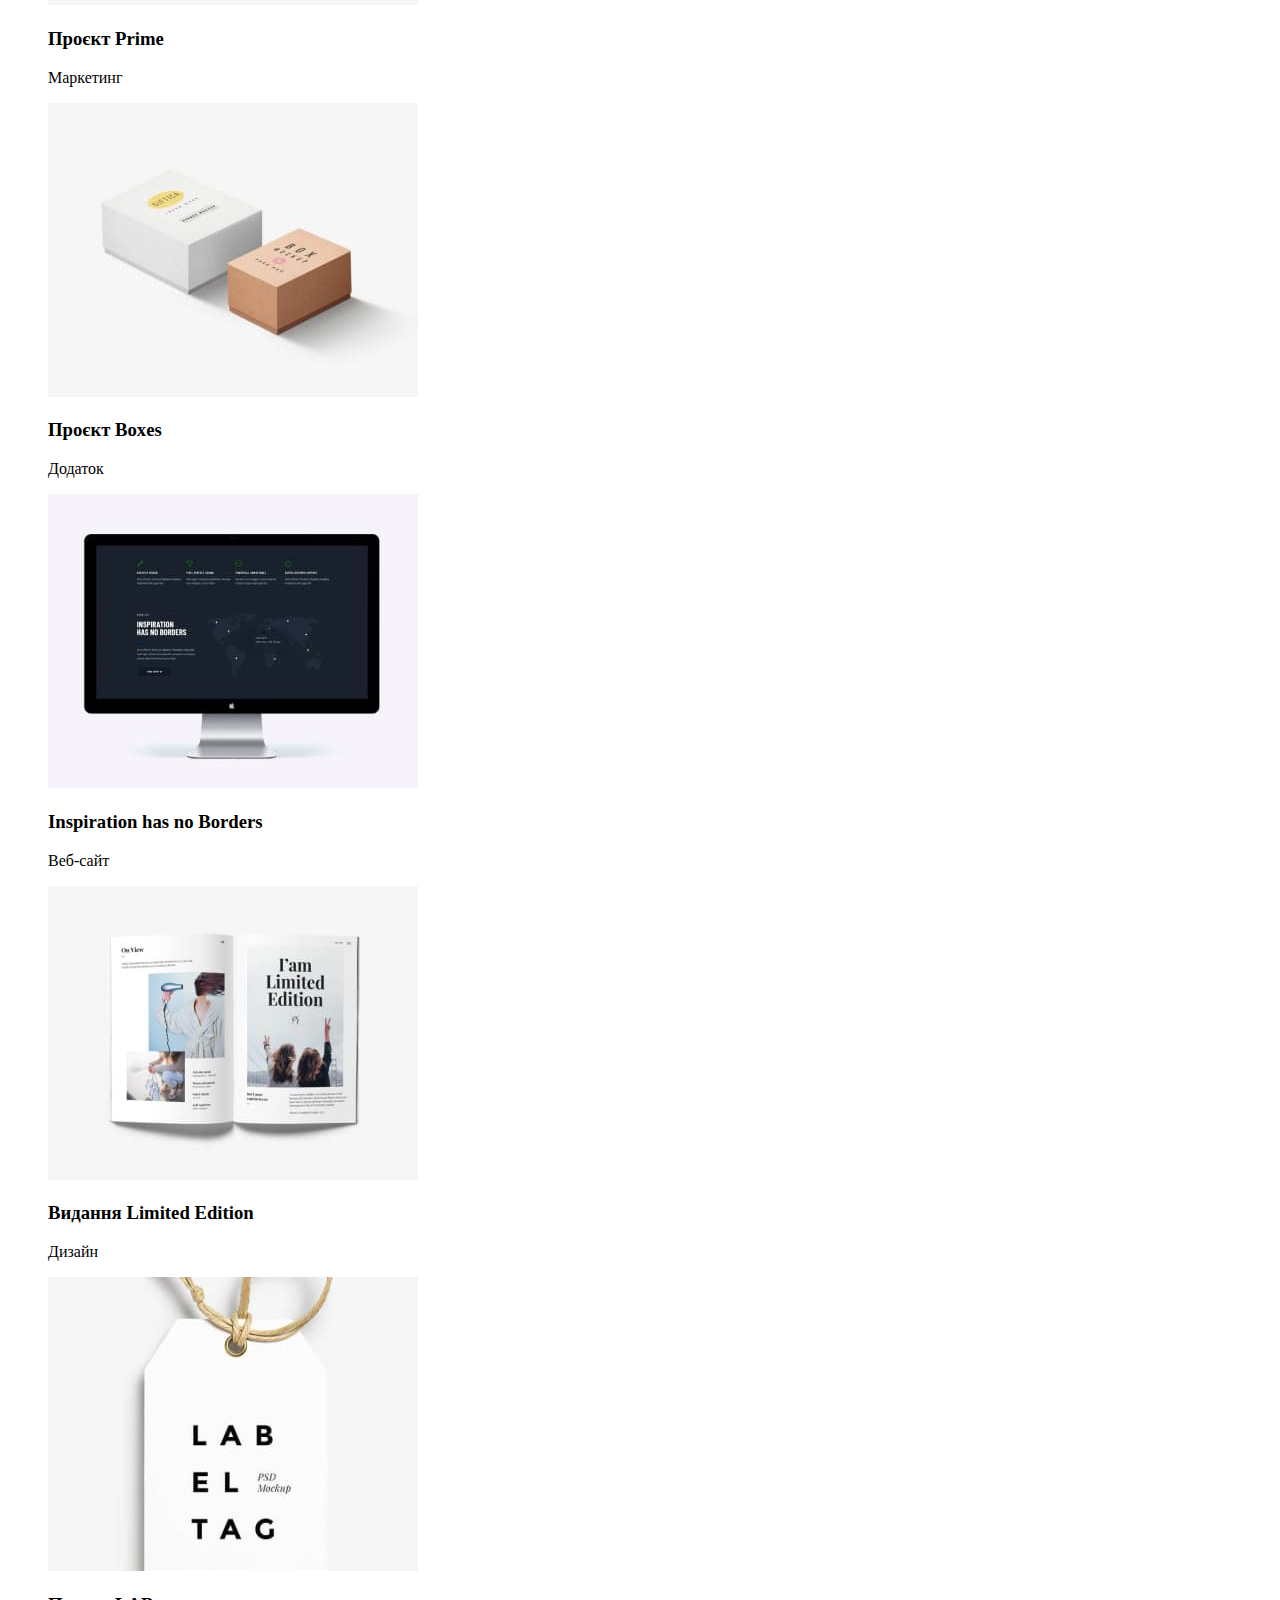
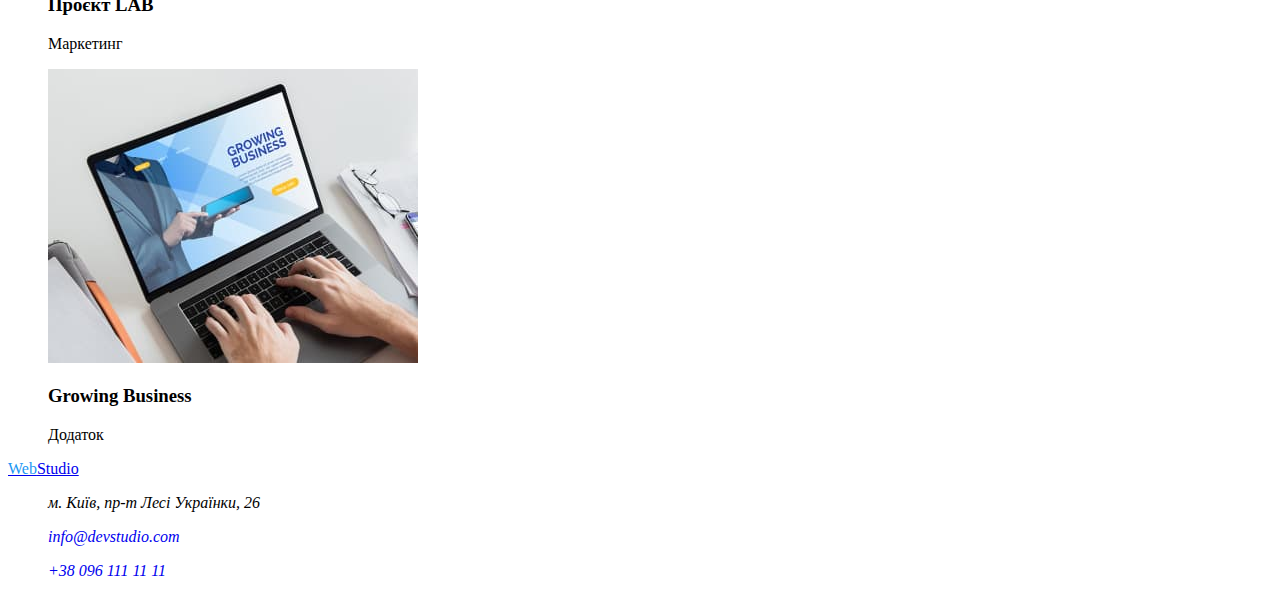
==== commit 91adc89e: "styles" ====
--- a/portfolio.html
+++ b/portfolio.html
@@ -115,7 +115,7 @@
         </section>
     </main>
     <footer>
-        <a href="">WebStudio</a>
+        <a href="./index.html" class="logo-footer"><span class="logo-icon">Web</span>Studio</a>
         <ul>
             <li>
                 <address>
--- a/css/styles.css
+++ b/css/styles.css
@@ -216,6 +216,44 @@
     background: #F5F4FA;
     position: absolute;
 }
+
+/* Team */
+
+.team {
+    position: absolute;
+    width: 264px;
+    height: 42px;
+    left: 668px;
+    top: 1540px;
+    font-family: 'Roboto';
+    font-weight: 700;
+    font-size: 36px;
+    line-height: 42px;
+    text-align: center;
+    letter-spacing: 0.03em;
+    color: #212121;
+}
+
+.staff {
+    position: absolute;
+    width: 1170px;
+    height: 368px;
+    left: 215px;
+    top: 1632px;    
+}
+
+.card-bg {
+    position: absolute;
+    width: 270px;
+    height: 368px;
+    left: 215px;
+    top: 1632px;
+    background: #FFFFFF;
+    /* material shadow v1 */
+    box-shadow: 0px 1px 3px rgba(0, 0, 0, 0.12), 0px 1px 1px rgba(0, 0, 0, 0.14), 0px 2px 1px rgba(0, 0, 0, 0.2);
+    border-radius: 0px 0px 4px 4px;
+}
+
 .section-title {
     width: 696px;
     height: 120px;
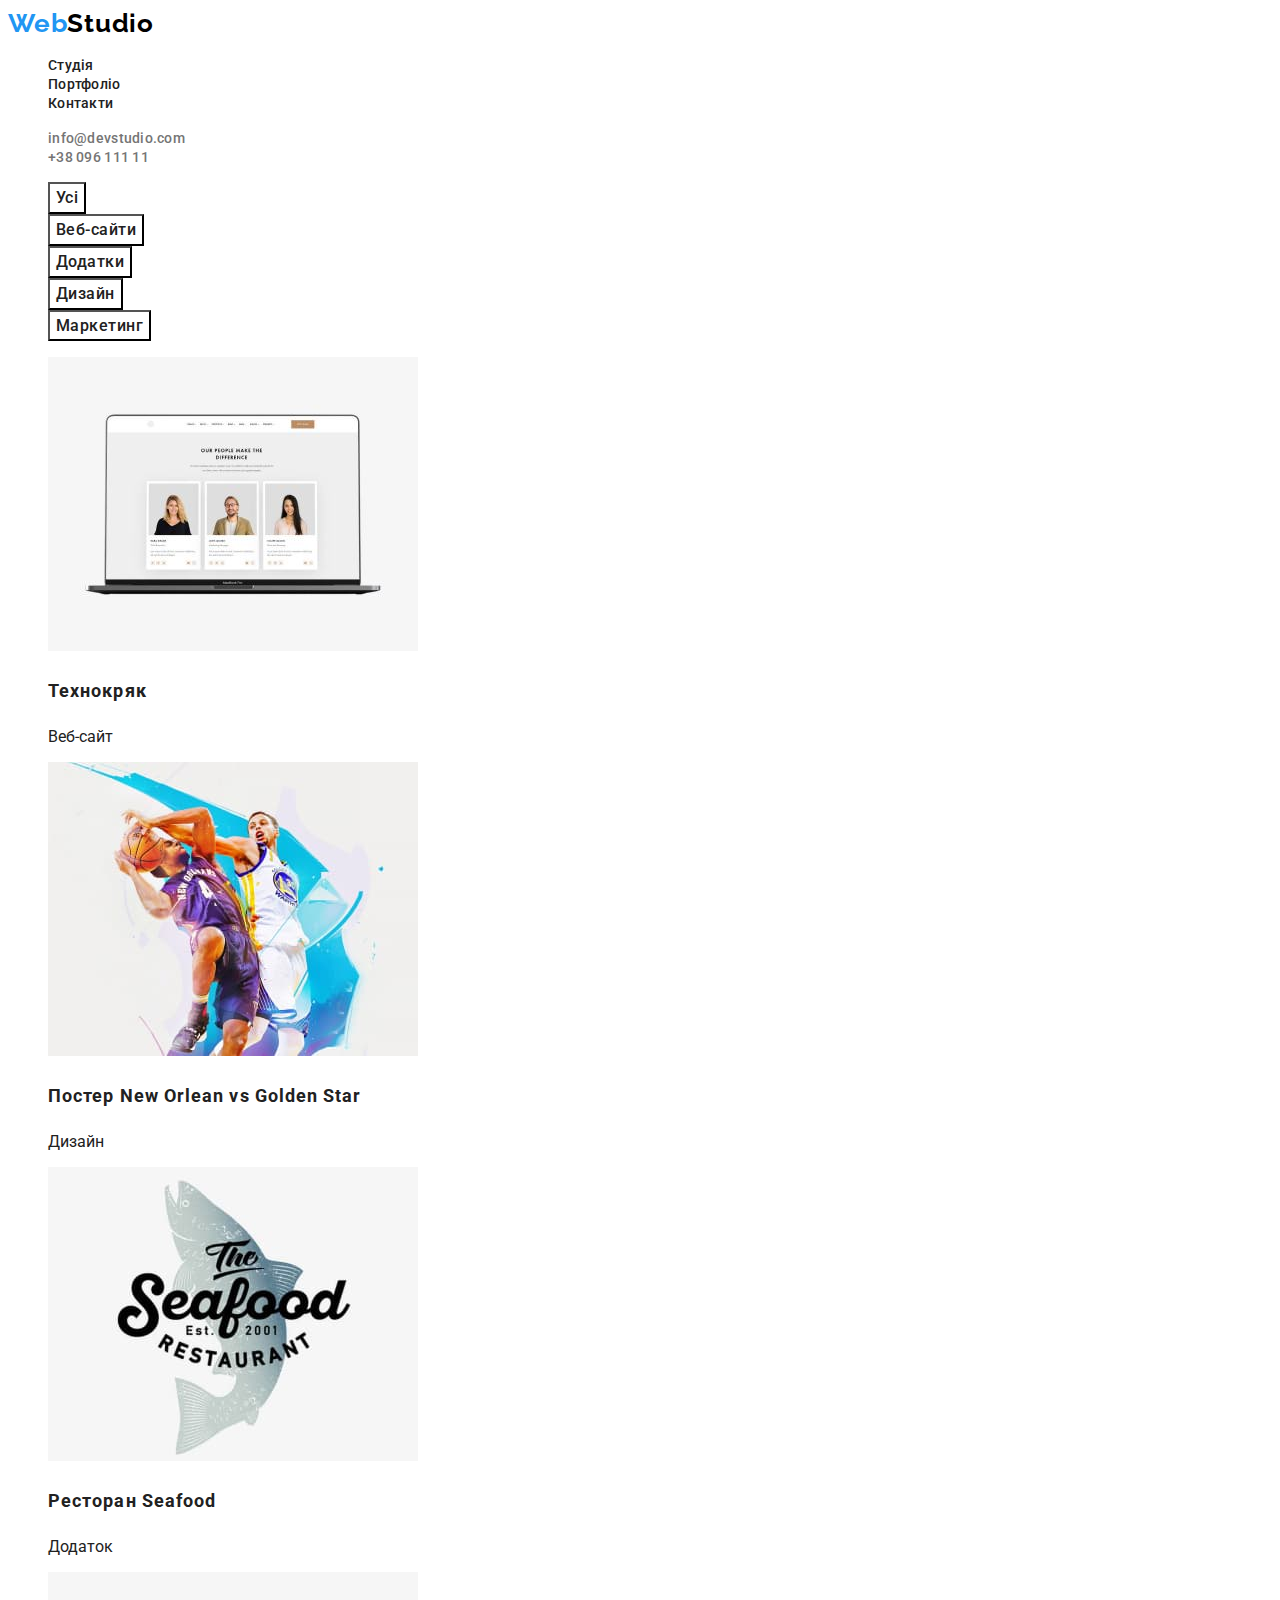
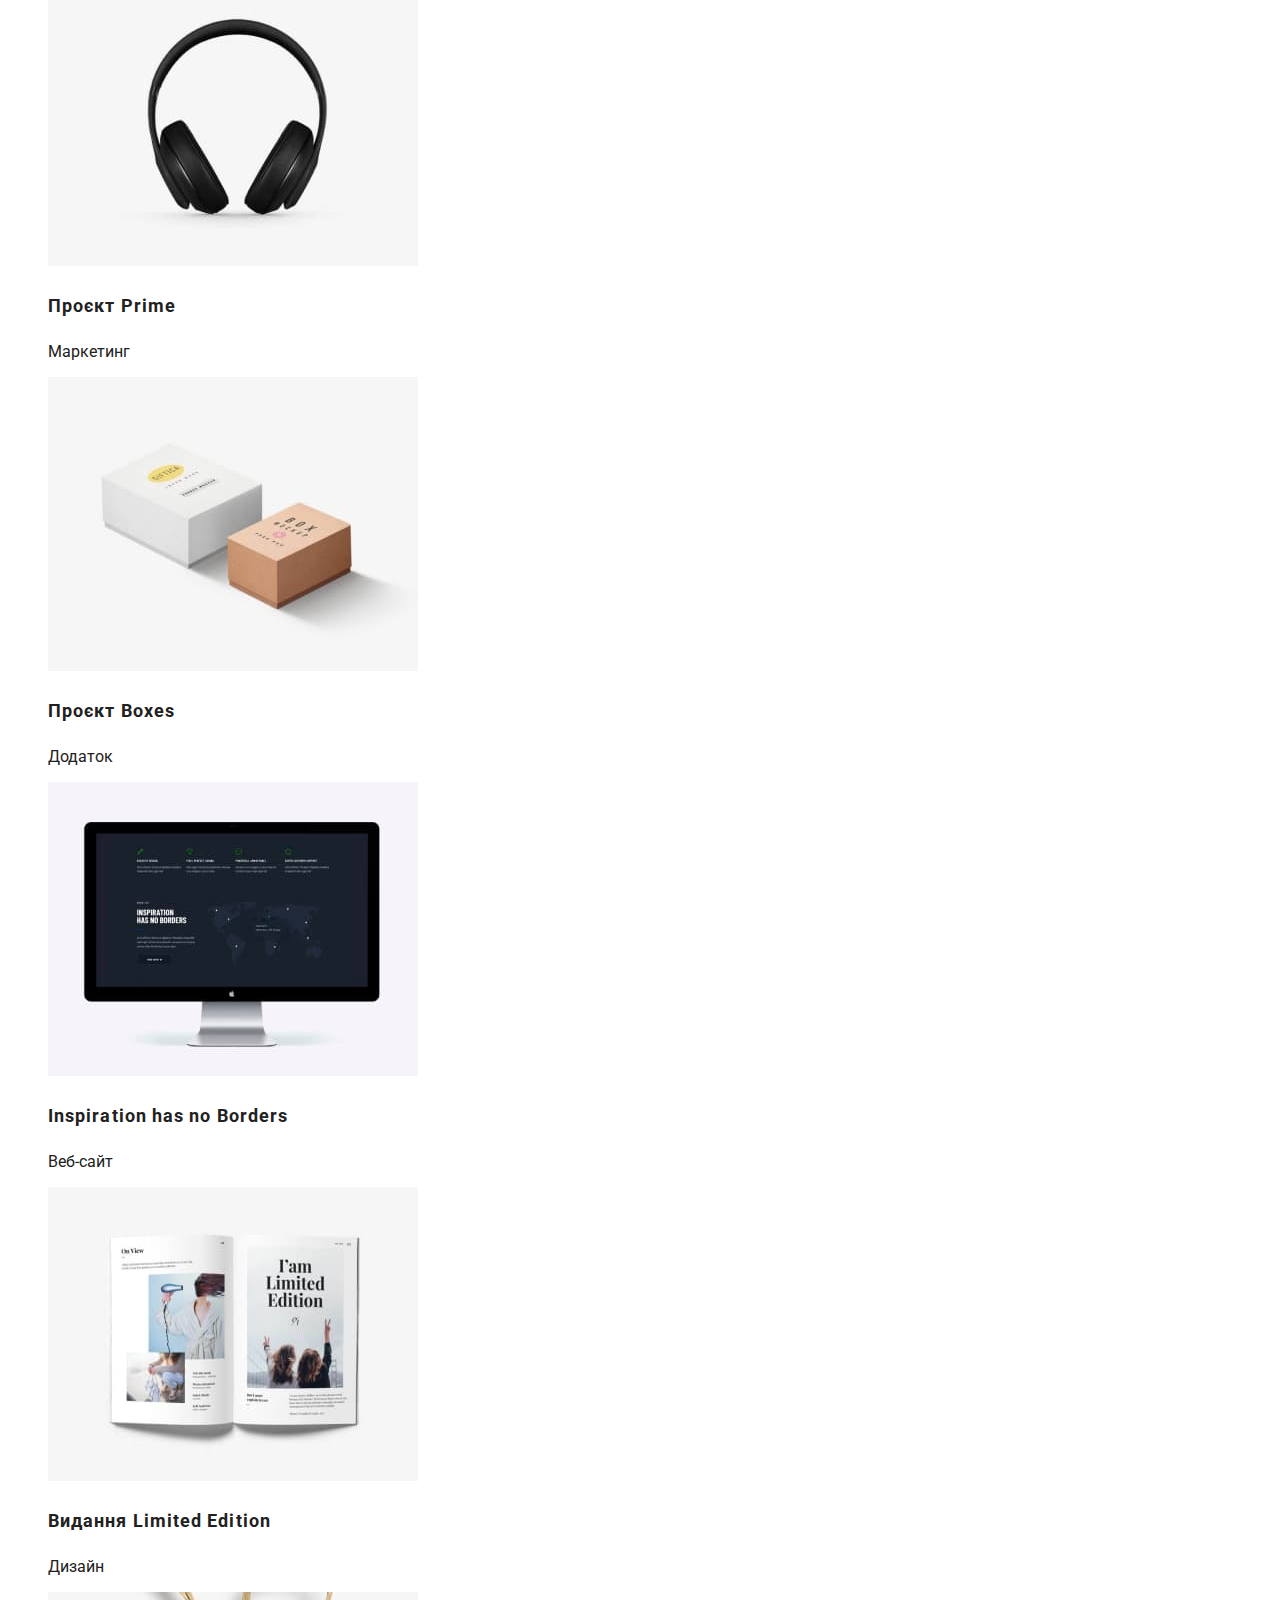
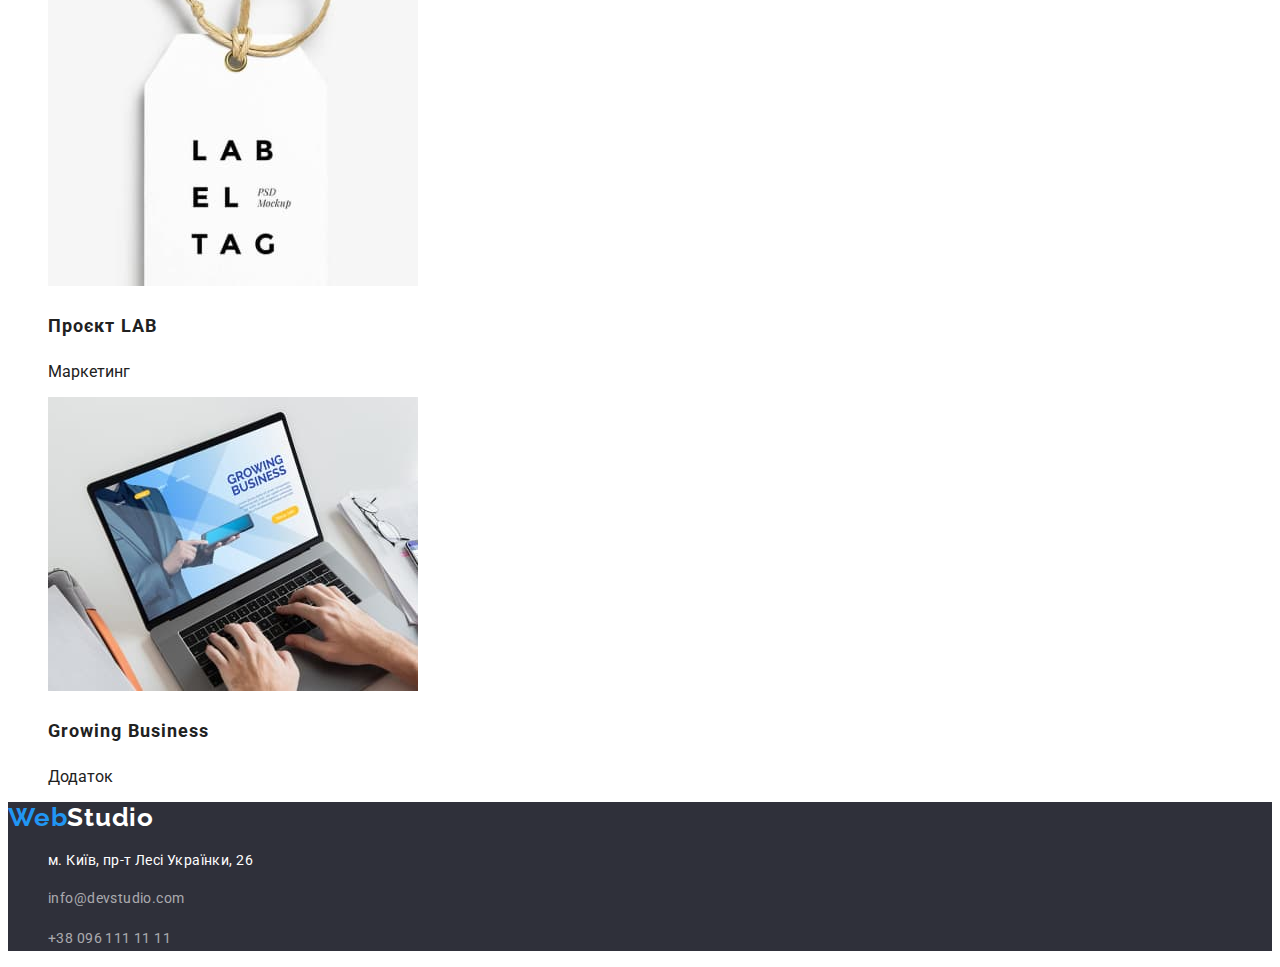
==== commit 7845c9bf: "fix" ====
--- a/portfolio.html
+++ b/portfolio.html
@@ -10,7 +10,7 @@
     <link href="https://fonts.googleapis.com/css2?family=Raleway:wght@700&family=Roboto:wght@400;500;700;900&display=swap" rel="stylesheet">
     <link rel="stylesheet" href="./css/styles.css">
 </head>
-<body>
+<body class="body">
     <header class="header">
         <a href="./index.html" class="site-logo"><span class="logo-icon">Web</span>Studio</a>
         <nav>
@@ -28,108 +28,104 @@
         </nav>
         <ul class="auth-nav">
             <li>
-                <a href="mailto:info@devstudio.com" class="link mail">info@devstudio.com</a>
+                <a href="mailto:info@devstudio.com" class="contact-header">info@devstudio.com</a>
             </li>
             <li>
-                <a href="tel:+380961111111" class="link number">+38 096 111 11 </a>
+                <a href="tel:+380961111111" class="contact-header">+38 096 111 11 </a>
             </li>
         </ul>
     </header>
     <main>
-        <section class="section">
-            <ul class="">
-                <li>
-                    <button type="button">Усі</button>
-                </li>
-                <li>
-                    <button type="button">Веб-сайти</button>
-                </li>
-                <li>
-                    <button type="button">Додатки</button>
-                </li>
-                <li>
-                    <button type="button">Дизайн</button>
-                </li>
-                <li>
-                    <button type="button">Маркетинг</button>
-                </li>
-            </ul>
-        </section>
-        <section>
-            <ul>
-                <li>
-                    <img src="./image/tehno.jpg" alt="технокряк" width="370">
-                        <h3>Технокряк</h3>
-                        <p>Веб-сайт</p>
-                    </img>
-                </li>
-                <li>
-                    <img src="./image/sport-b.jpg" alt="баскетбол" width="370">
-                        <h3>Постер New Orlean vs Golden Star</h3>
-                        <p>Дизайн</p>
-                    </img>
-                </li>
-                <li>
-                    <img src="./image/seafood.jpg" alt="ресторан" width="370">
-                        <h3>Ресторан Seafood</h3>
-                        <p>Додаток</p>
-                    </img>
-                </li>
-                <li>
-                    <img src="image/headphones.jpg" alt="навушники" width="370">
-                        <h3>Проєкт Prime</h3>
-                        <p>Маркетинг</p>
-                    </img>
-                </li>
-                <li>
-                    <img src="./image/boxes.jpg" alt="проєкт боксес" width="370">
-                        <h3>Проєкт Boxes</h3>
-                        <p>Додаток</p>
-                    </img>
-                </li>
-                <li>
-                    <img src="./image/comp.jpg" alt="веб-сайт" width="370">
-                        <h3>Inspiration has no Borders</h3>
-                        <p>Веб-сайт</p>
-                    </img>
-                </li>
-                <li>
-                    <img src="./image/book.jpg" alt="дизайн" width="370">
-                        <h3>Видання Limited Edition</h3>
-                        <p>Дизайн</p>
-                    </img>
-                </li>
-                <li>
-                    <img src="./image/lebeltag.jpg" alt="маркетинг" width="370">
-                        <h3>Проєкт LAB</h3>
-                        <p>Маркетинг</p>
-                    </img>
-                </li>
-                <li>
-                    <img src="./image/laptop.jpg" alt="додаток" width="370">
-                        <h3>Growing Business</h3>
-                        <p>Додаток</p>
-                    </img>
-                </li>
-            </ul>
-        </section>
-    </main>
-    <footer>
-        <a href="./index.html" class="logo-footer"><span class="logo-icon">Web</span>Studio</a>
         <ul>
             <li>
-                <address>
+                <button type="button" class="button">Усі</button>
+            </li>
+            <li>
+                <button type="button" class="button">Веб-сайти</button>
+            </li>
+            <li>
+                <button type="button" class="button">Додатки</button>
+            </li>
+            <li>
+                <button type="button" class="button">Дизайн</button>
+            </li>
+            <li>
+                <button type="button" class="button">Маркетинг</button>
+            </li>
+        </ul>
+        <ul>
+            <li>
+                <img src="./image/tehno.jpg" alt="технокряк" width="370">
+                    <h3 class="project">Технокряк</h3>
+                    <p class="type-project">Веб-сайт</p>
+                </img>
+            </li>
+            <li>
+                <img src="./image/sport-b.jpg" alt="баскетбол" width="370">
+                    <h3 class="project">Постер New Orlean vs Golden Star</h3>
+                    <p class="type-project">Дизайн</p>
+                </img>
+            </li>
+            <li>
+                <img src="./image/seafood.jpg" alt="ресторан" width="370">
+                    <h3 class="project">Ресторан Seafood</h3>
+                    <p class="type-project">Додаток</p>
+                </img>
+            </li>
+            <li>
+                <img src="image/headphones.jpg" alt="навушники" width="370">
+                    <h3 class="project">Проєкт Prime</h3>
+                    <p class="type-project">Маркетинг</p>
+                </img>
+            </li>
+            <li>
+                <img src="./image/boxes.jpg" alt="проєкт боксес" width="370">
+                    <h3 class="project">Проєкт Boxes</h3>
+                    <p class="type-project">Додаток</p>
+                </img>
+            </li>
+            <li>
+                <img src="./image/comp.jpg" alt="веб-сайт" width="370">
+                    <h3 class="project">Inspiration has no Borders</h3>
+                    <p class="type-project">Веб-сайт</p>
+                </img>
+            </li>
+            <li>
+                <img src="./image/book.jpg" alt="дизайн" width="370">
+                    <h3 class="project">Видання Limited Edition</h3>
+                    <p class="type-project">Дизайн</p>
+                </img>
+            </li>
+            <li>
+                <img src="./image/lebeltag.jpg" alt="маркетинг" width="370">
+                    <h3 class="project">Проєкт LAB</h3>
+                    <p class="type-project">Маркетинг</p>
+                </img>
+            </li>
+            <li>
+                <img src="./image/laptop.jpg" alt="додаток" width="370">
+                    <h3 class="project">Growing Business</h3>
+                    <p class="type-project">Додаток</p>
+                </img>
+            </li>
+        </ul>
+    </main>
+    <footer class="footer">
+        <a href="./index.html" class="footer-logo"><span class="logo-icon">Web</span>Studio</a>
+        <ul>
+            <li>
+                <address class="address">
                     <p>м. Київ, пр-т Лесі Українки, 26</p>
                 </address>
             </li>
             <li>
                 <address>
-                    <a href="mailto:info@devstudio.com" class="link">info@devstudio.com</a>
+                    <a href="mailto:info@devstudio.com" class="contact-footer">info@devstudio.com</a>
                 </address>
             </li>
             <li>
                 <address>
-                    <p><a href="tel:+380961111111" class="link">+38 096 111 11 11</a></p>
+                    <p><a href="tel:+380961111111" class="contact-footer">+38 096 111 11 11</a></p>
                 </address>
             </li>
         </ul>
--- a/css/styles.css
+++ b/css/styles.css
@@ -5,6 +5,13 @@
 }
 
 /* Body */
+
+body {
+    font-family: 'Raleway', sans-serif;
+    font-family: 'Roboto', sans-serif;
+    background-color: #FFFFFF;
+    color: var(--primary-text-color)
+}
 
 .body {
     font-family: 'Raleway', sans-serif;
@@ -15,21 +22,24 @@
 
 /* Header */
 
+.site-logo {
+    color: #000000;
+}
+
+.site-nav:hover {
+    color: #2196F3;
+}
+
 .header {
     text-decoration: none;
 }
 
 .site-logo {
     text-decoration: none;
-    position: absolute;
-    width: 145px;
-    height: 31px;
-    left: 215px;
-    top: 24px;
     font-family: 'Raleway';
     font-weight: 700;
     font-size: 26px;
-    line-height: 31px;
+    line-height: 1.19;
 /* identical to box height */
     letter-spacing: 0.03em;
 }
@@ -39,11 +49,11 @@
 }
 
 .site-nav {
-    text-decoration: none;
 }
 
 .auth-nav {
     text-decoration: none;
+    font-family: 'Roboto';
 }
 
 .link {
@@ -53,16 +63,10 @@
     /* Студія */
 
 .studio {
-
-    position: absolute;
-    width: 45px;
-    height: 16px;
-    left: 453px;
-    top: 32px;
-    font-family: 'Roboto';
-    font-weight: 500;
-    font-size: 14px;
-    line-height: 16px;
+    font-family: 'Roboto', sans-serif;
+    font-weight: 500;
+    font-size: 14px;
+    line-height: 1.14;
     letter-spacing: 0.02em;
     color: #212121;
 }
@@ -70,68 +74,39 @@
     /* Портфоліо */
 
 .portfolio {
-
-    width: 72px;
-    height: 16px;
-    left: 548px;
-    top: 32px;
-    font-family: 'Roboto';
-    font-style: normal;
-    font-weight: 500;
-    font-size: 14px;
-    line-height: 16px;
+    font-family: 'Roboto';
+    font-style: normal;
+    font-weight: 500;
+    font-size: 14px;
+    line-height: 1.14;
     letter-spacing: 0.02em;
     color: #212121;
-    position: absolute;
-
 }
 
     /* Контакти */
 
 .contact {
-
-    width: 64px;
-    height: 16px;
-    left: 670px;
-    top: 32px;
-    font-family: 'Roboto';
-    font-style: normal;
-    font-weight: 500;
-    font-size: 14px;
-    line-height: 16px;
+    font-family: 'Roboto';
+    font-style: normal;
+    font-weight: 500;
+    font-size: 14px;
+    line-height: 1.14;
     letter-spacing: 0.02em;
     color: #212121;
-    position: absolute;
+
 }
 
 /* mail */
 
-.mail {
-    position: absolute;
-    width: 135px;
-    height: 16px;
-    left: 1078px;
-    top: 32px;
-    font-family: 'Roboto';
-    font-weight: 500;
-    font-size: 14px;
-    line-height: 16px;
-    letter-spacing: 0.02em;
-    color: #757575;
-}
 
 /* Phone */
 
-.number {
-    position: absolute;
-    width: 122px;
-    height: 16px;
-    left: 1263px;
-    top: 32px;
-    font-family: 'Roboto';
-    font-weight: 500;
-    font-size: 14px;
-    line-height: 16px;
+.contact-header {
+    text-decoration: none;
+    font-family: 'Roboto';
+    font-weight: 500;
+    font-size: 14px;
+    line-height: 1.14;
     letter-spacing: 0.02em;
     color: #757575;
 }
@@ -143,17 +118,12 @@
 
 ul {
     list-style: none;
+    text-decoration: none;
 }
 
 /* Особливості */
 
 .text {
-
-position: absolute;
-width: 1170px;
-height: 98px;
-left: 215px;
-top: 774px;
 }
 
 .team {
@@ -173,21 +143,12 @@
     /* Замовити послугу */
 
 .button-order {
-
-    width: 152px;
-    height: 30px;
-    left: 724px;
-    top: 440px;
     font-family: 'Roboto';
     font-weight: 700;
     font-size: 16px;
-    line-height: 30px;
-    display: flex;
-    align-items: center;
-    text-align: center;
+    line-height: 1.88;
     letter-spacing: 0.06em;
     color: #FFFFFF;
-    position: absolute;
 }
 
 .subtitle {
@@ -197,57 +158,52 @@
 /* Bg */
 
 .section-top {
-    position: absolute;
-    width: 1600px;
-    height: 600px;
-    left: 0px;
-    top: 80px;
     background: #2F303A;
 }
 
     /* Section bg */
 
 .section-bg {
-
-    width: 1600px;
-    height: 648px;
-    left: 0px;
-    top: 1446px;
     background: #F5F4FA;
-    position: absolute;
-}
-
+}
+
+/* Description */
+
+.description {
+    font-family: 'Roboto';
+    font-style: normal;
+    font-weight: 700;
+    font-size: 14px;
+    line-height: 1.14;
+    letter-spacing: 0.03em;
+    text-transform: uppercase;
+    color: #212121;
+}
+
+.meaning {
+    font-family: 'Roboto';
+    font-style: normal;
+    font-weight: 400;
+    font-size: 14px;
+    line-height: 1.71;
+    letter-spacing: 0.03em;
+    color: #757575;
+}
 /* Team */
 
 .team {
-    position: absolute;
-    width: 264px;
-    height: 42px;
-    left: 668px;
-    top: 1540px;
     font-family: 'Roboto';
     font-weight: 700;
     font-size: 36px;
-    line-height: 42px;
-    text-align: center;
-    letter-spacing: 0.03em;
-    color: #212121;
-}
-
-.staff {
-    position: absolute;
-    width: 1170px;
-    height: 368px;
-    left: 215px;
-    top: 1632px;    
+    line-height: 1.67;
+    letter-spacing: 0.03em;
+    color: #212121;
+}
+
+.staff {   
 }
 
 .card-bg {
-    position: absolute;
-    width: 270px;
-    height: 368px;
-    left: 215px;
-    top: 1632px;
     background: #FFFFFF;
     /* material shadow v1 */
     box-shadow: 0px 1px 3px rgba(0, 0, 0, 0.12), 0px 1px 1px rgba(0, 0, 0, 0.14), 0px 2px 1px rgba(0, 0, 0, 0.2);
@@ -255,69 +211,117 @@
 }
 
 .section-title {
-    width: 696px;
-    height: 120px;
-    left: 452px;
-    top: 280px;
     font-family: 'Roboto';
     font-weight: 900;
     font-size: 44px;
-    line-height: 60px;
-    /* or 136% */
-    text-align: center;
+    line-height: 1.36;
     letter-spacing: 0.06em;
     text-transform: uppercase;
     color: #FFFFFF;
-    position: absolute;
 }
 
 /* Чим ми займаємося */
 
 .section-mid {
-    position: absolute;
-    width: 366px;
-    height: 42px;
-    left: 617px;
-    top: 966px;
     font-family: 'Roboto';
     font-weight: 700;
     font-size: 36px;
-    line-height: 42px;
-    text-align: center;
+    line-height: 1.17;
     letter-spacing: 0.03em;
     color: #212121;
 }
 
 /* Image */
 .img-first {
-    position: absolute;
-    width: 370px;
-    height: 294px;
-    left: 215px;
-    top: 1058px;
     mix-blend-mode: normal;
 }
 
 .img-second {
-    position: absolute;
-    width: 370px;
-    height: 294px;
-    left: 615px;
-    top: 1058px;
 }
 
 .img-third {
-    position: absolute;
-    width: 370px;
-    height: 294px;
-    left: 1015px;
-    top: 1058px;
 }
 
 .conteiner {
-    position: absolute;
-    width: 1170px;
-    height: 386px;
-    left: 215px;
-    top: 966px;
+}
+
+.staff-name {
+    font-family: 'Roboto';
+    font-style: normal;
+    font-weight: 500;
+    font-size: 16px;
+    line-height: 1.19;
+    letter-spacing: 0.03em;
+    color: #212121;
+}
+
+.job-title {
+    font-family: 'Roboto';
+    font-style: normal;
+    font-weight: 400;
+    font-size: 16px;
+    line-height: 1.19;
+    letter-spacing: 0.03em;
+    color: #757575;
+}
+
+.footer-logo {
+    text-decoration: none;
+    color: #FFFFFF;
+    font-family: 'Raleway';
+    font-style: normal;
+    font-weight: 700;
+    font-size: 26px;
+    line-height: 31px;
+    letter-spacing: 0.03em;
+}
+
+.footer {
+    background: #2F303A;
+}
+
+.address {
+    font-family: 'Roboto';
+    font-style: normal;
+    font-weight: 400;
+    font-size: 14px;
+    line-height: 1.71;
+    letter-spacing: 0.03em;
+    color: #FFFFFF;
+}
+
+.contact-footer {
+    text-decoration: none;
+    font-family: 'Roboto';
+    font-style: normal;
+    font-weight: 400;
+    font-size: 14px;
+    line-height: 1.71;
+    letter-spacing: 0.03em;
+    color: rgba(255, 255, 255, 0.6);
+}
+
+.button {
+    font-family: 'Roboto';
+    font-style: normal;
+    font-weight: 500;
+    font-size: 16px;
+    line-height: 1.62;
+    text-align: center;
+    letter-spacing: 0.03em;
+    color: #212121;
+}
+
+.project {
+    font-family: 'Roboto';
+    font-style: normal;
+    font-weight: 700;
+    font-size: 18px;
+    line-height: 2.00;
+    letter-spacing: 0.06em;
+    color: #212121;
+}
+
+.type-project {
+    
 }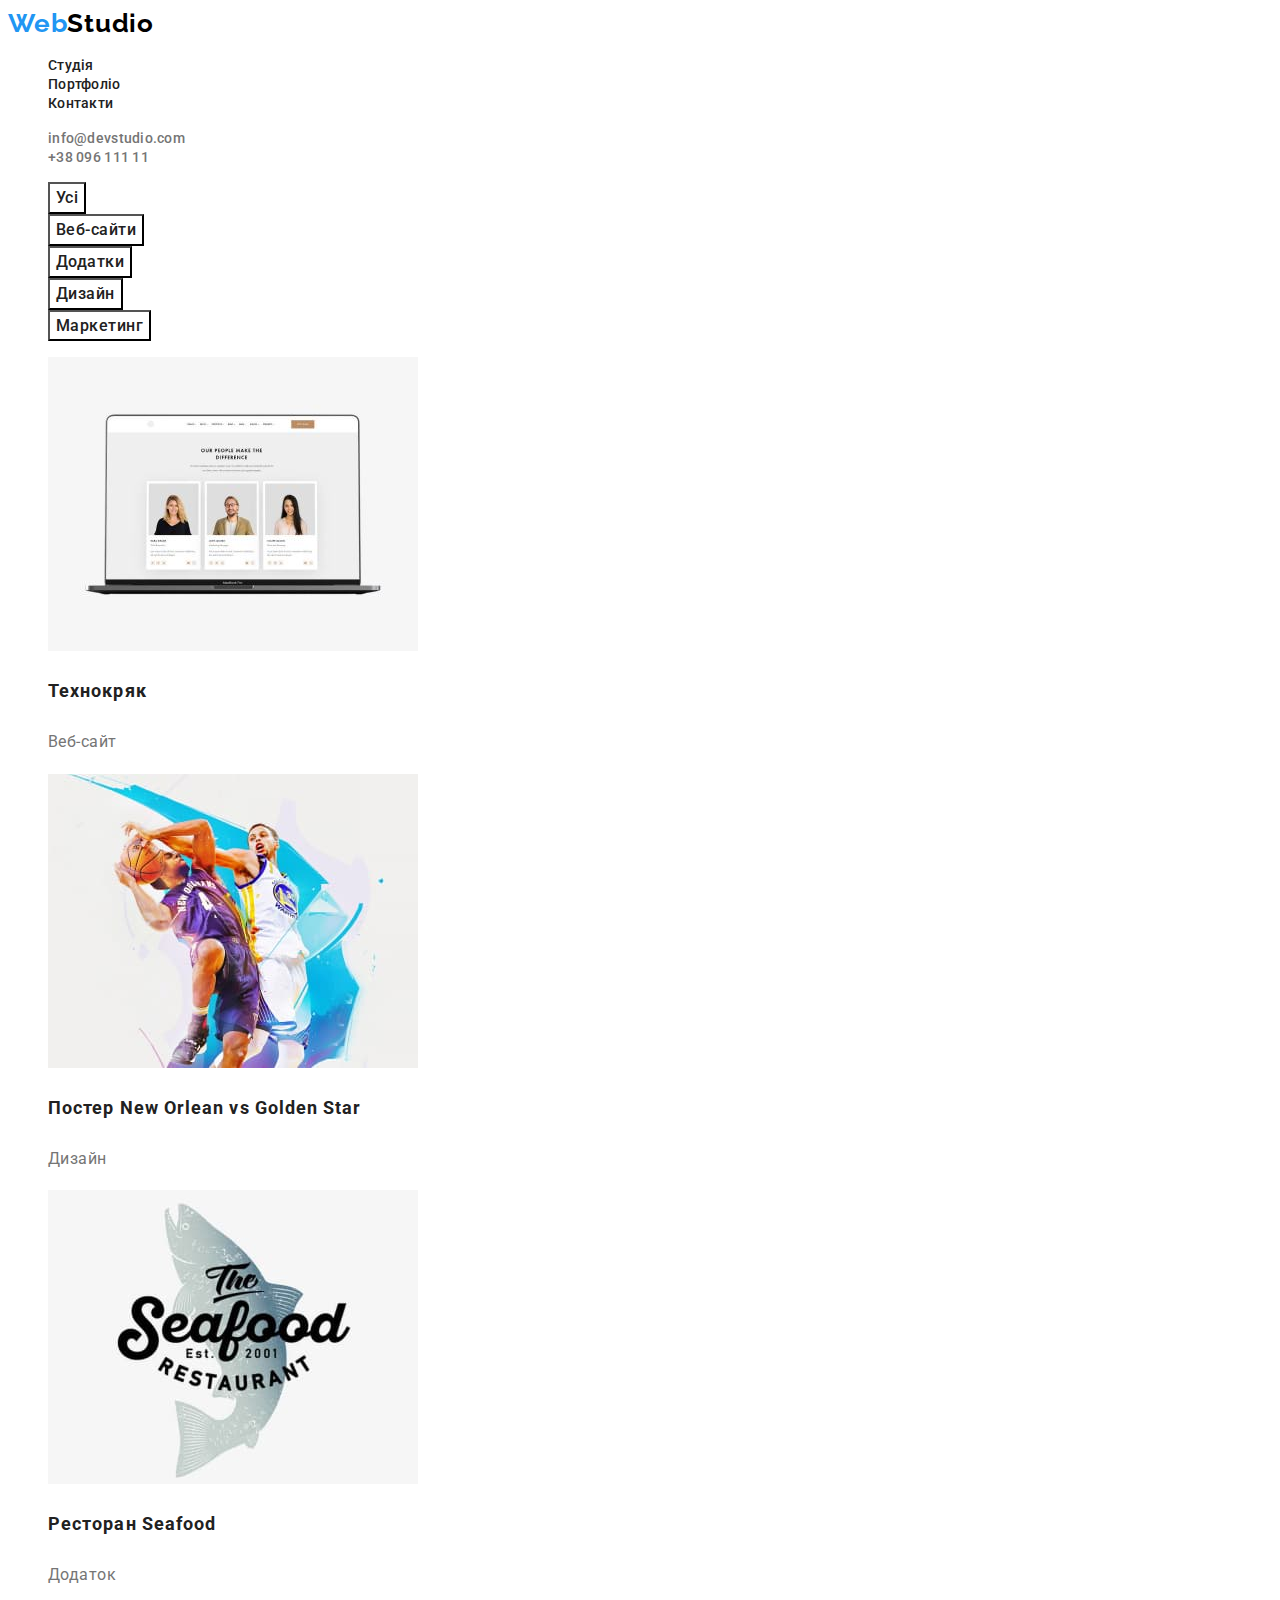
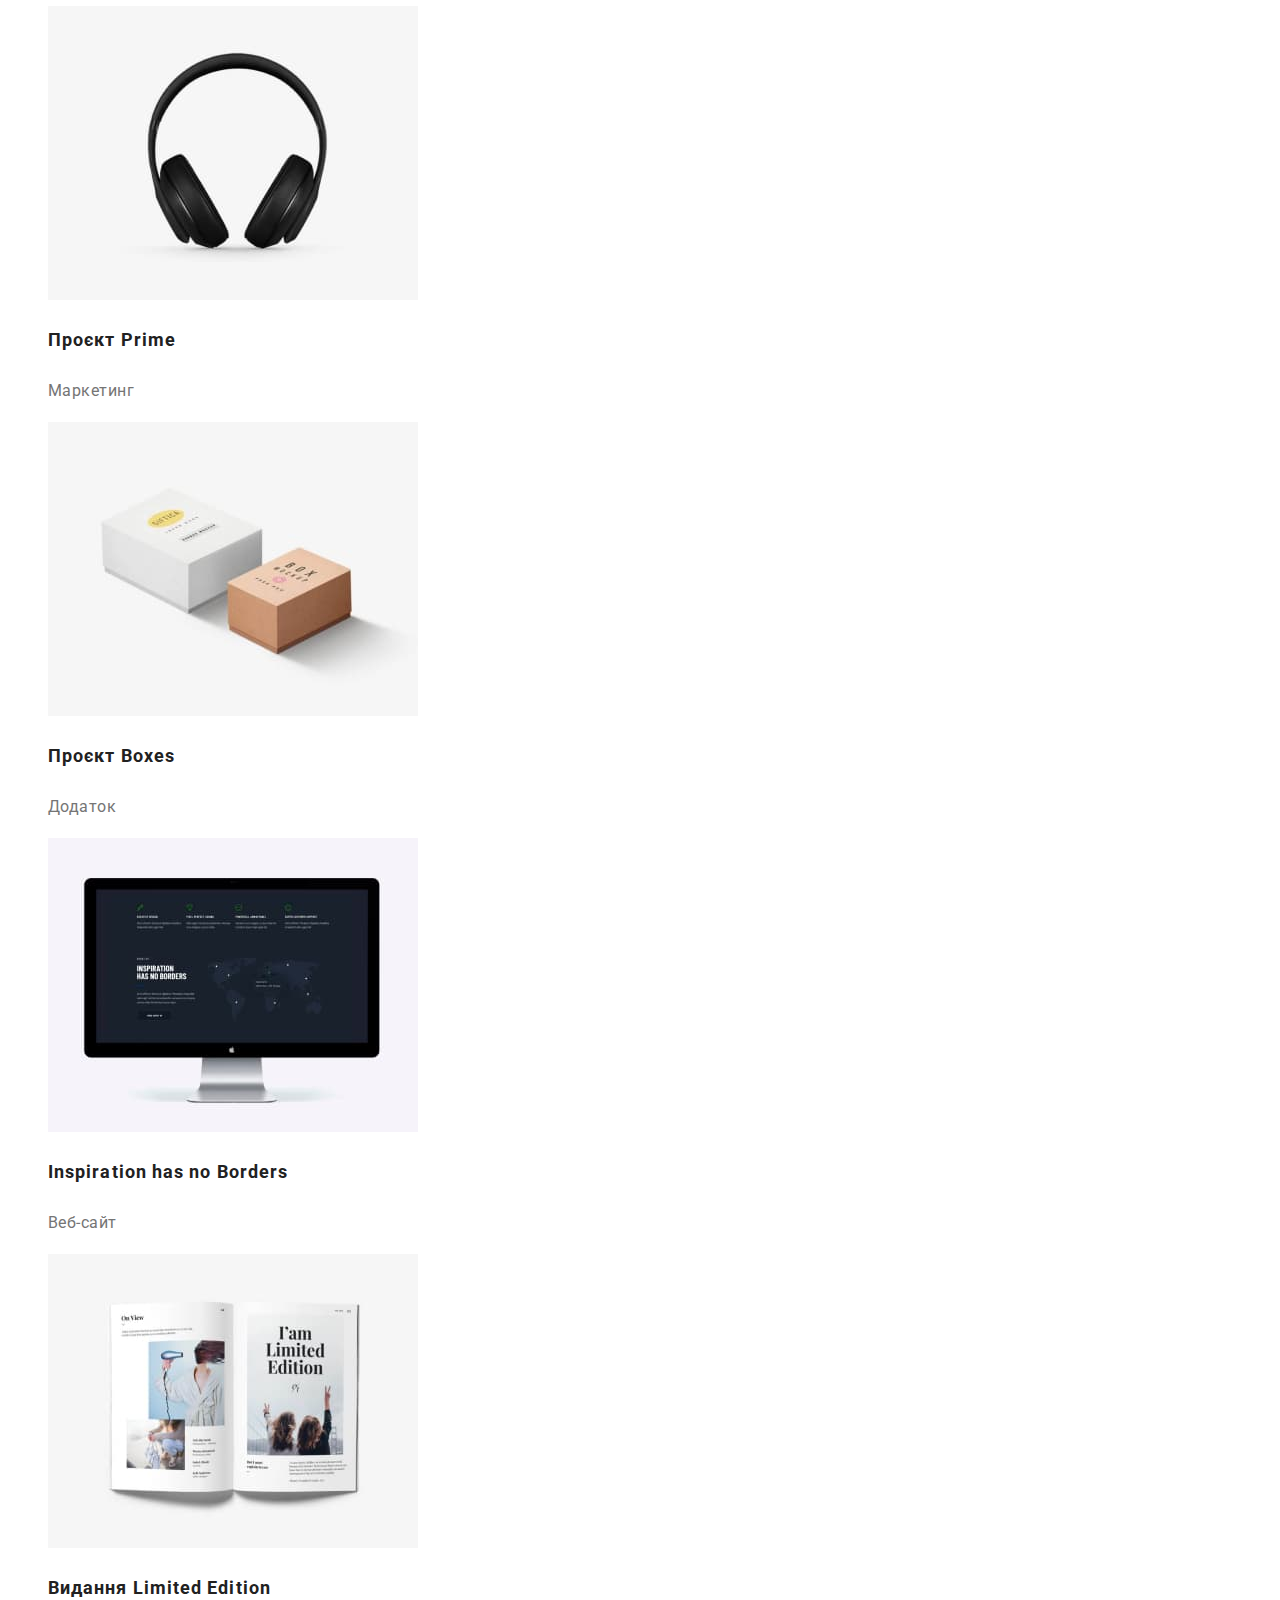
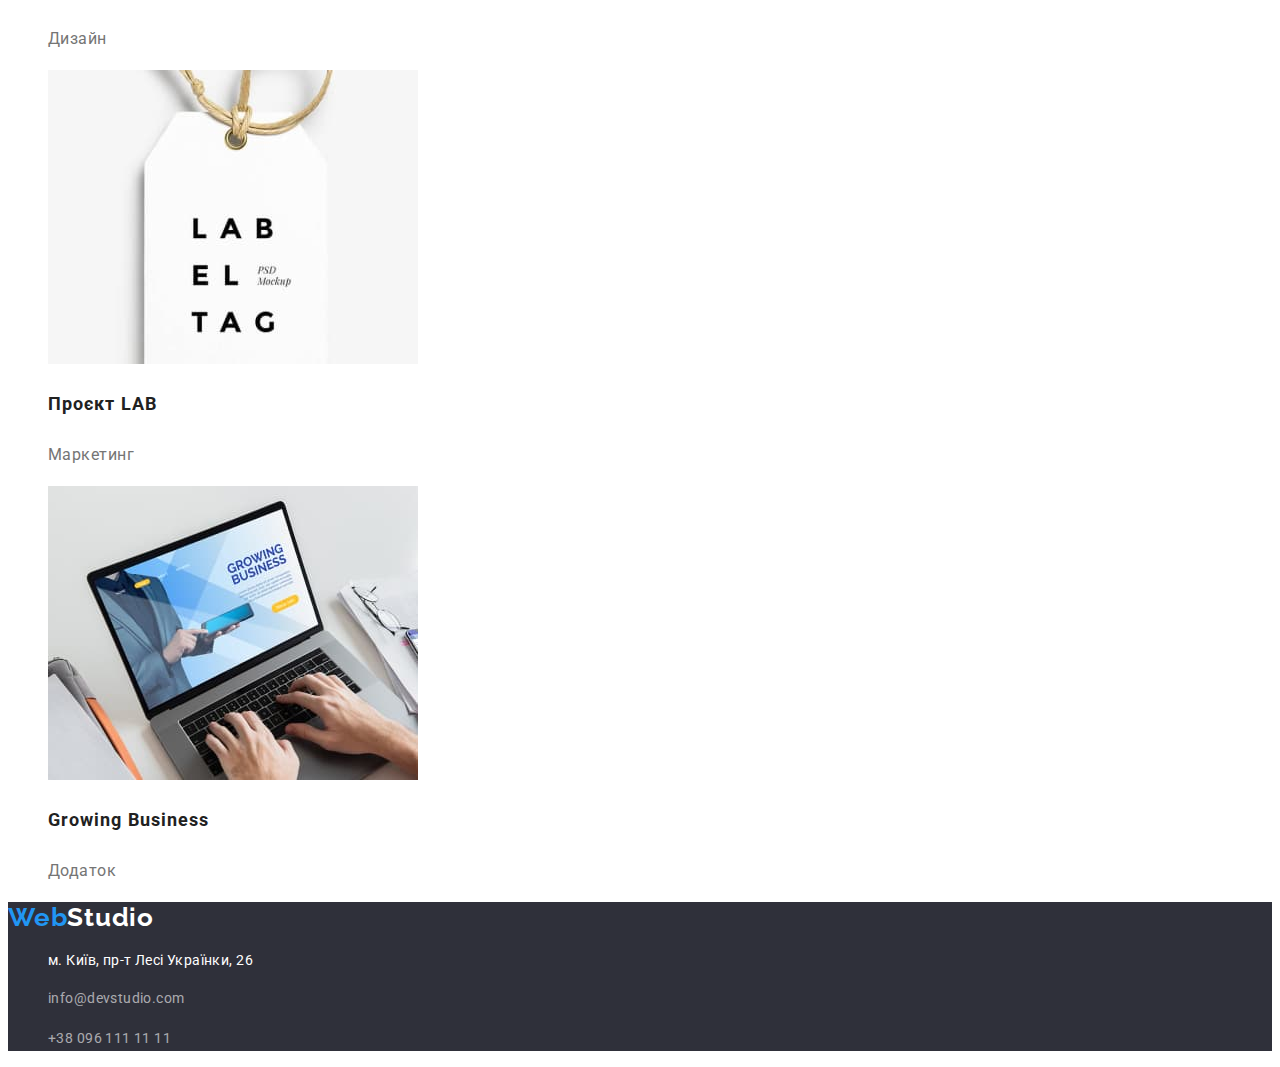
==== commit 0c73d252: "fix" ====
--- a/portfolio.html
+++ b/portfolio.html
@@ -14,15 +14,15 @@
     <header class="header">
         <a href="./index.html" class="site-logo"><span class="logo-icon">Web</span>Studio</a>
         <nav>
-            <ul>
+            <ul class="site-nav list">
                 <li>
-                    <a href="" class="link studio">Студія</a>
+                    <a href="" class="link">Студія</a>
                 </li>
                 <li>
-                    <a href="" class="link portfolio">Портфоліо</a>
+                    <a href="" class="link">Портфоліо</a>
                 </li>
                 <li>
-                    <a href="" class="link contact">Контакти</a>
+                    <a href="" class="link">Контакти</a>
                 </li>
             </ul>
         </nav>
--- a/css/styles.css
+++ b/css/styles.css
@@ -26,7 +26,7 @@
     color: #000000;
 }
 
-.site-nav:hover {
+.site-nav .link:hover  {
     color: #2196F3;
 }
 
@@ -58,11 +58,6 @@
 
 .link {
     text-decoration: none;
-}
-
-    /* Студія */
-
-.studio {
     font-family: 'Roboto', sans-serif;
     font-weight: 500;
     font-size: 14px;
@@ -71,30 +66,7 @@
     color: #212121;
 }
 
-    /* Портфоліо */
-
-.portfolio {
-    font-family: 'Roboto';
-    font-style: normal;
-    font-weight: 500;
-    font-size: 14px;
-    line-height: 1.14;
-    letter-spacing: 0.02em;
-    color: #212121;
-}
-
-    /* Контакти */
-
-.contact {
-    font-family: 'Roboto';
-    font-style: normal;
-    font-weight: 500;
-    font-size: 14px;
-    line-height: 1.14;
-    letter-spacing: 0.02em;
-    color: #212121;
-
-}
+
 
 /* mail */
 
@@ -109,6 +81,10 @@
     line-height: 1.14;
     letter-spacing: 0.02em;
     color: #757575;
+}
+
+.auth-nav .contact-header:hover {
+    color: #2196F3;
 }
 
 .button {
@@ -323,5 +299,11 @@
 }
 
 .type-project {
-    
+    font-family: 'Roboto';
+    font-style: normal;
+    font-weight: 400;
+    font-size: 16px;
+    line-height: 1.88;
+    letter-spacing: 0.03em;
+    color: #757575;
 }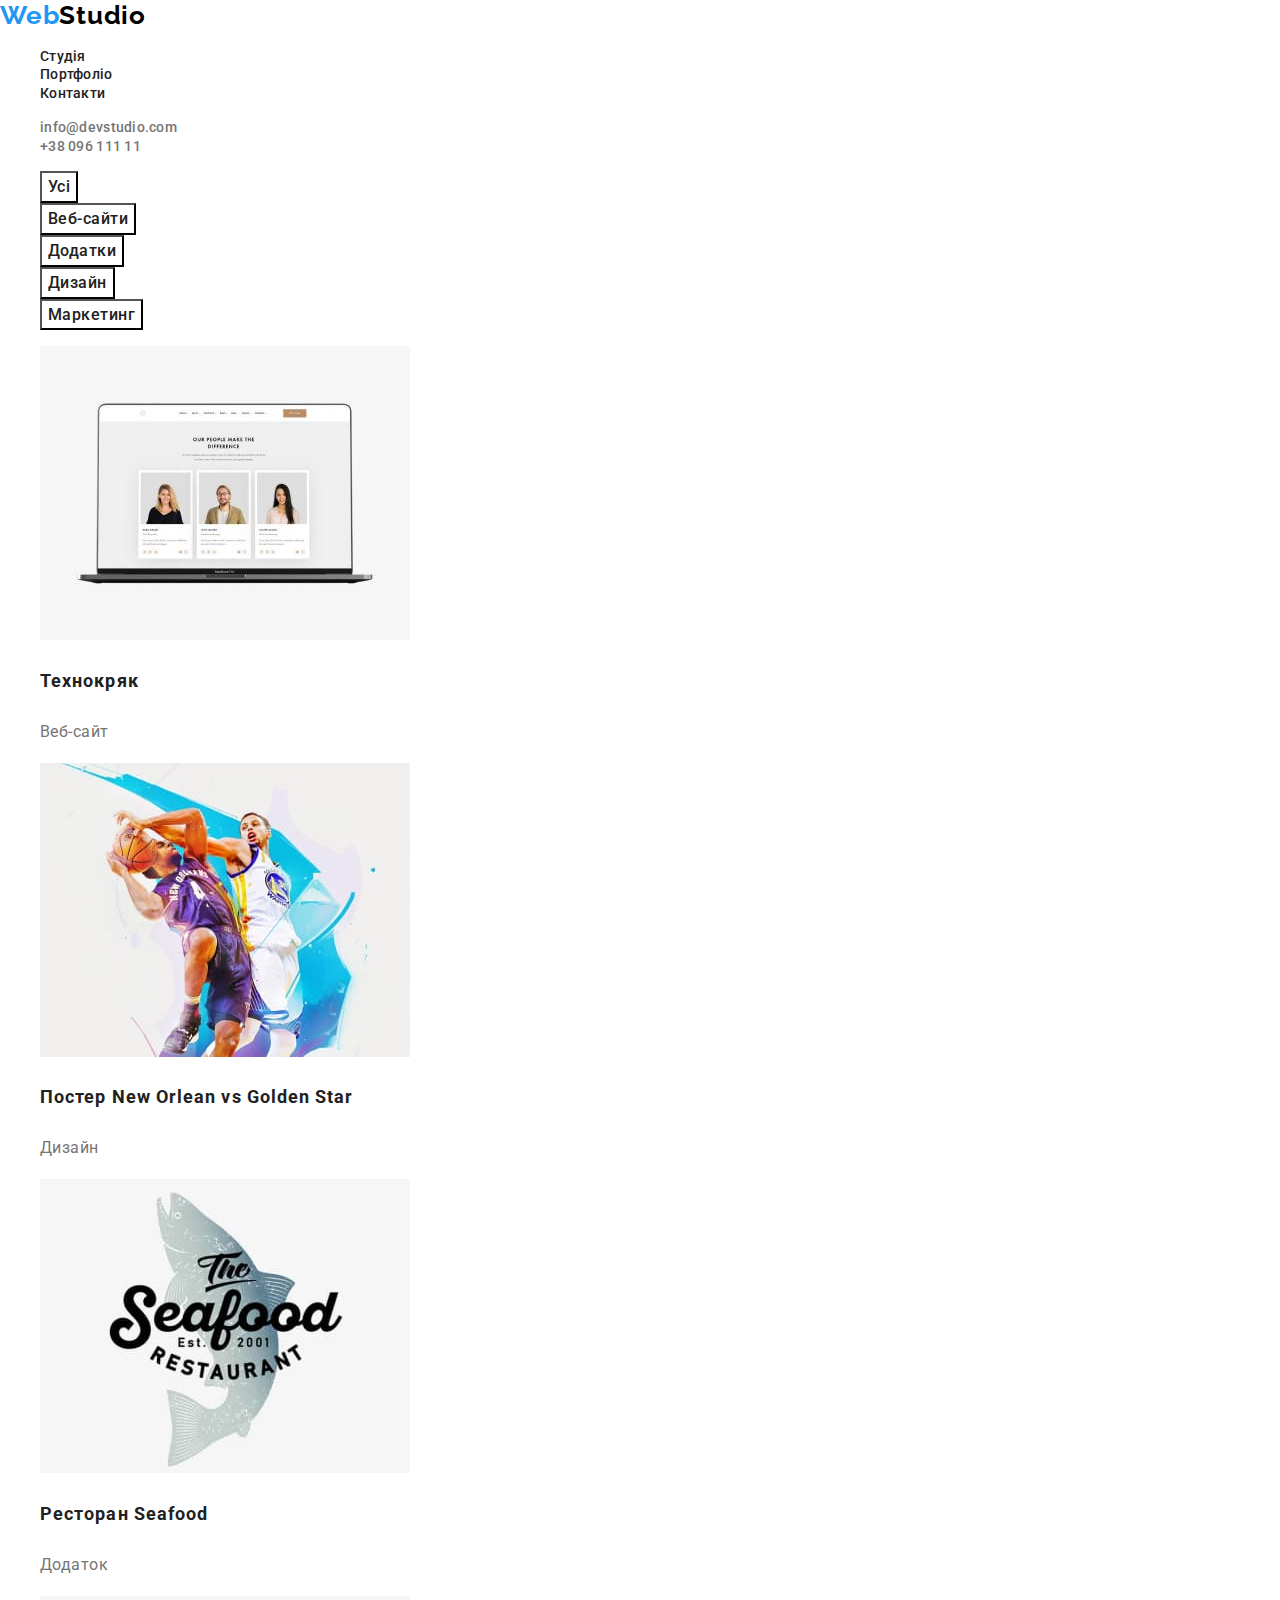
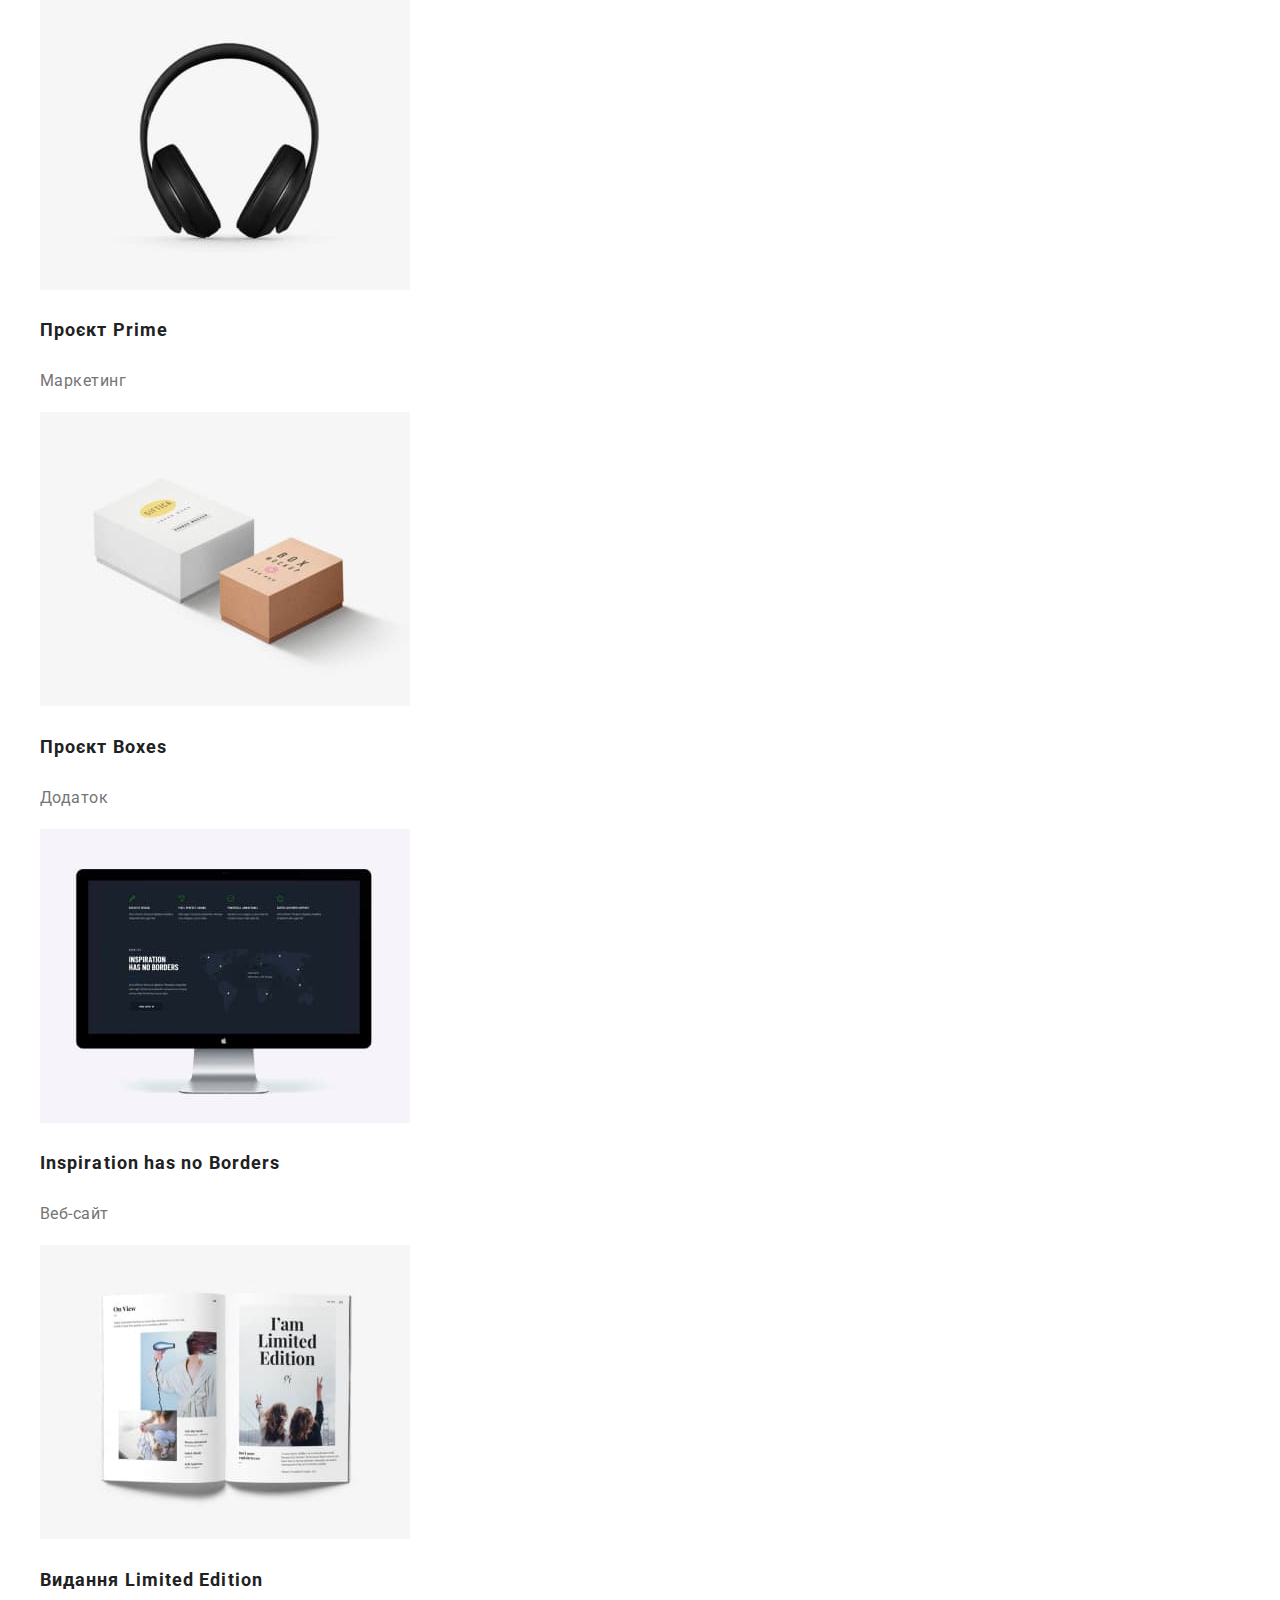
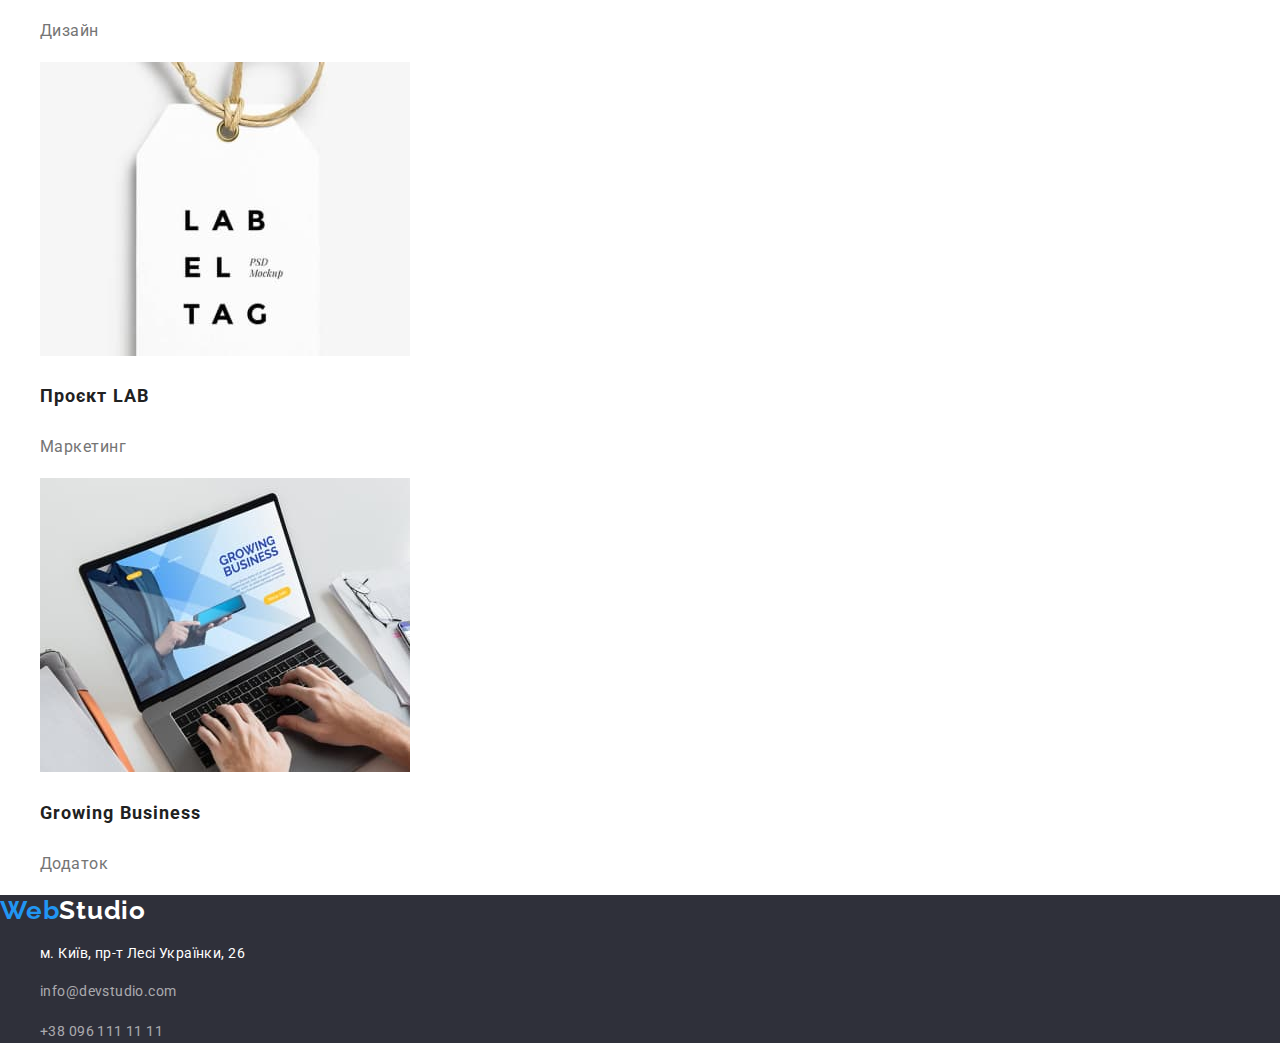
==== commit d21efb1c: "fix" ====
--- a/portfolio.html
+++ b/portfolio.html
@@ -9,6 +9,7 @@
     <link rel="preconnect" href="https://fonts.gstatic.com" crossorigin> 
     <link href="https://fonts.googleapis.com/css2?family=Raleway:wght@700&family=Roboto:wght@400;500;700;900&display=swap" rel="stylesheet">
     <link rel="stylesheet" href="./css/styles.css">
+    <link rel="stylesheet" href="https://cdnjs.cloudflare.com/ajax/libs/modern-normalize/1.1.0/modern-normalize.min.css">
 </head>
 <body class="body">
     <header class="header">
